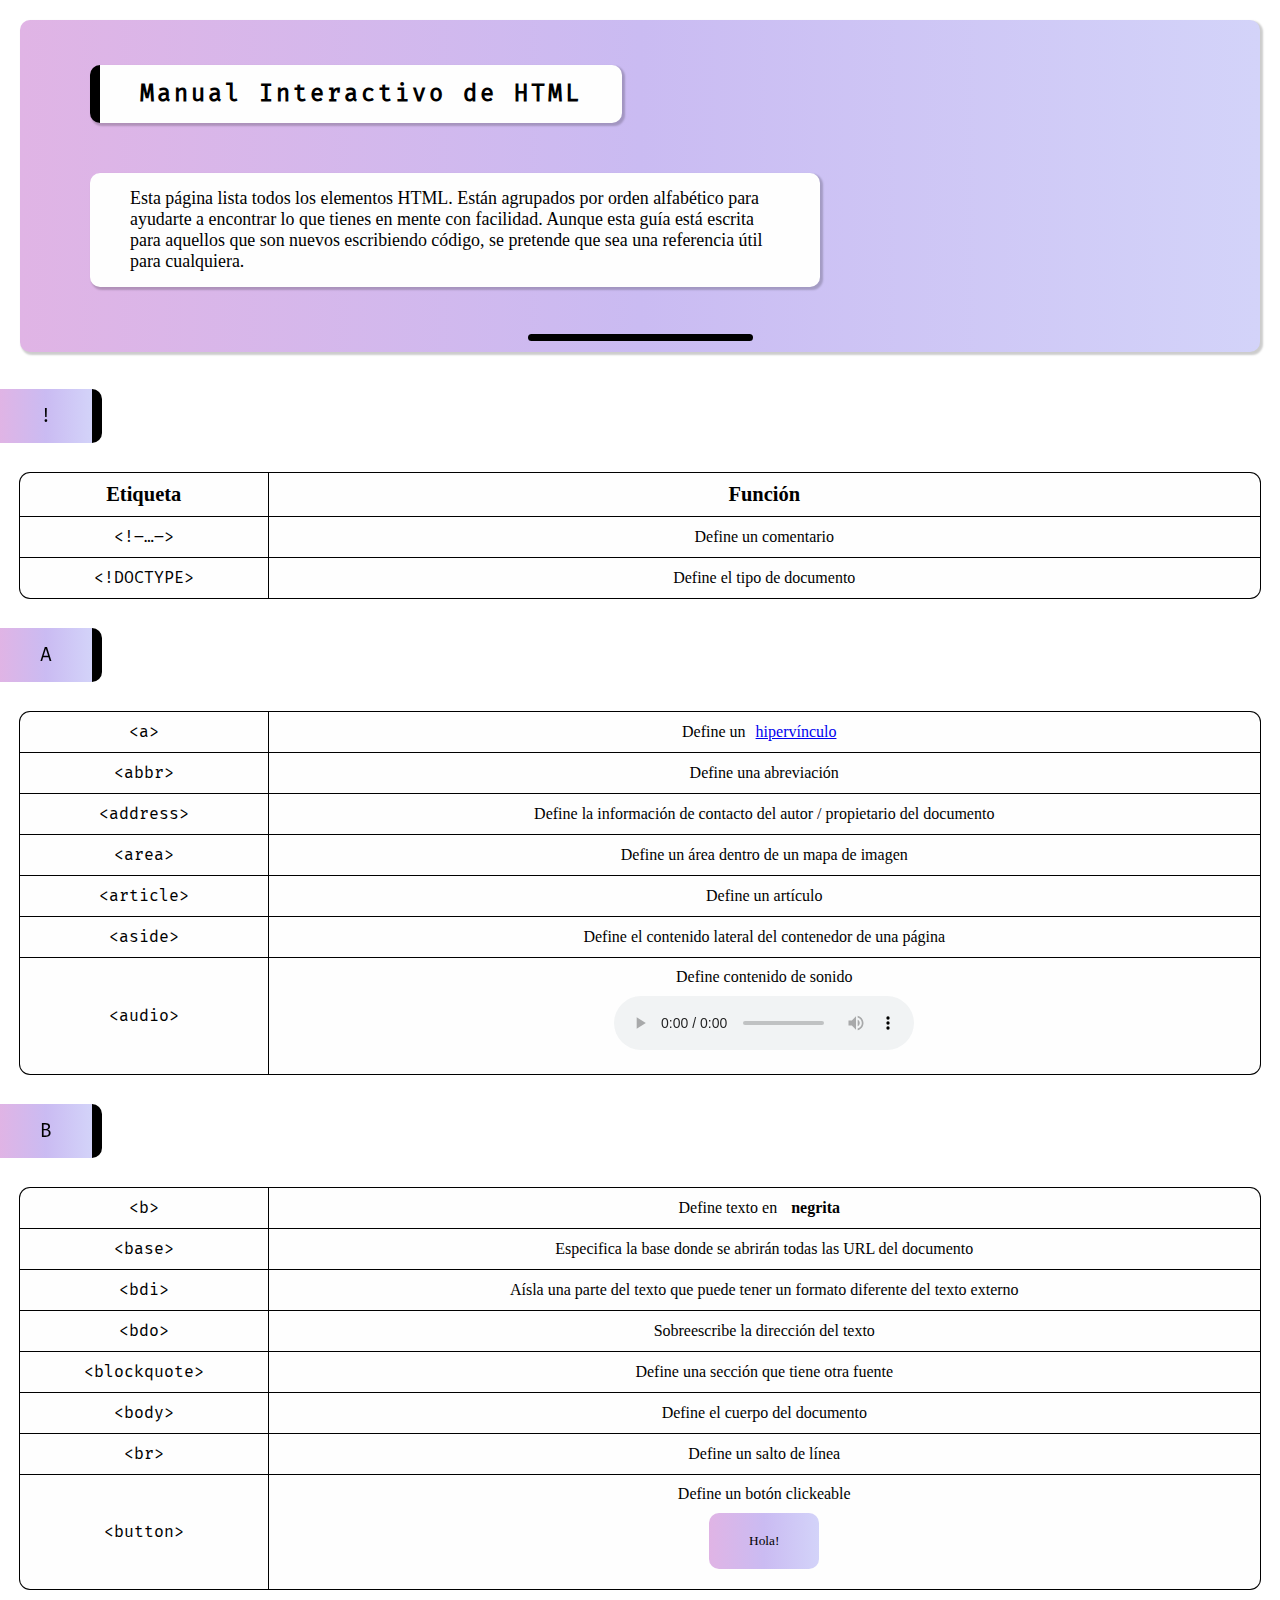
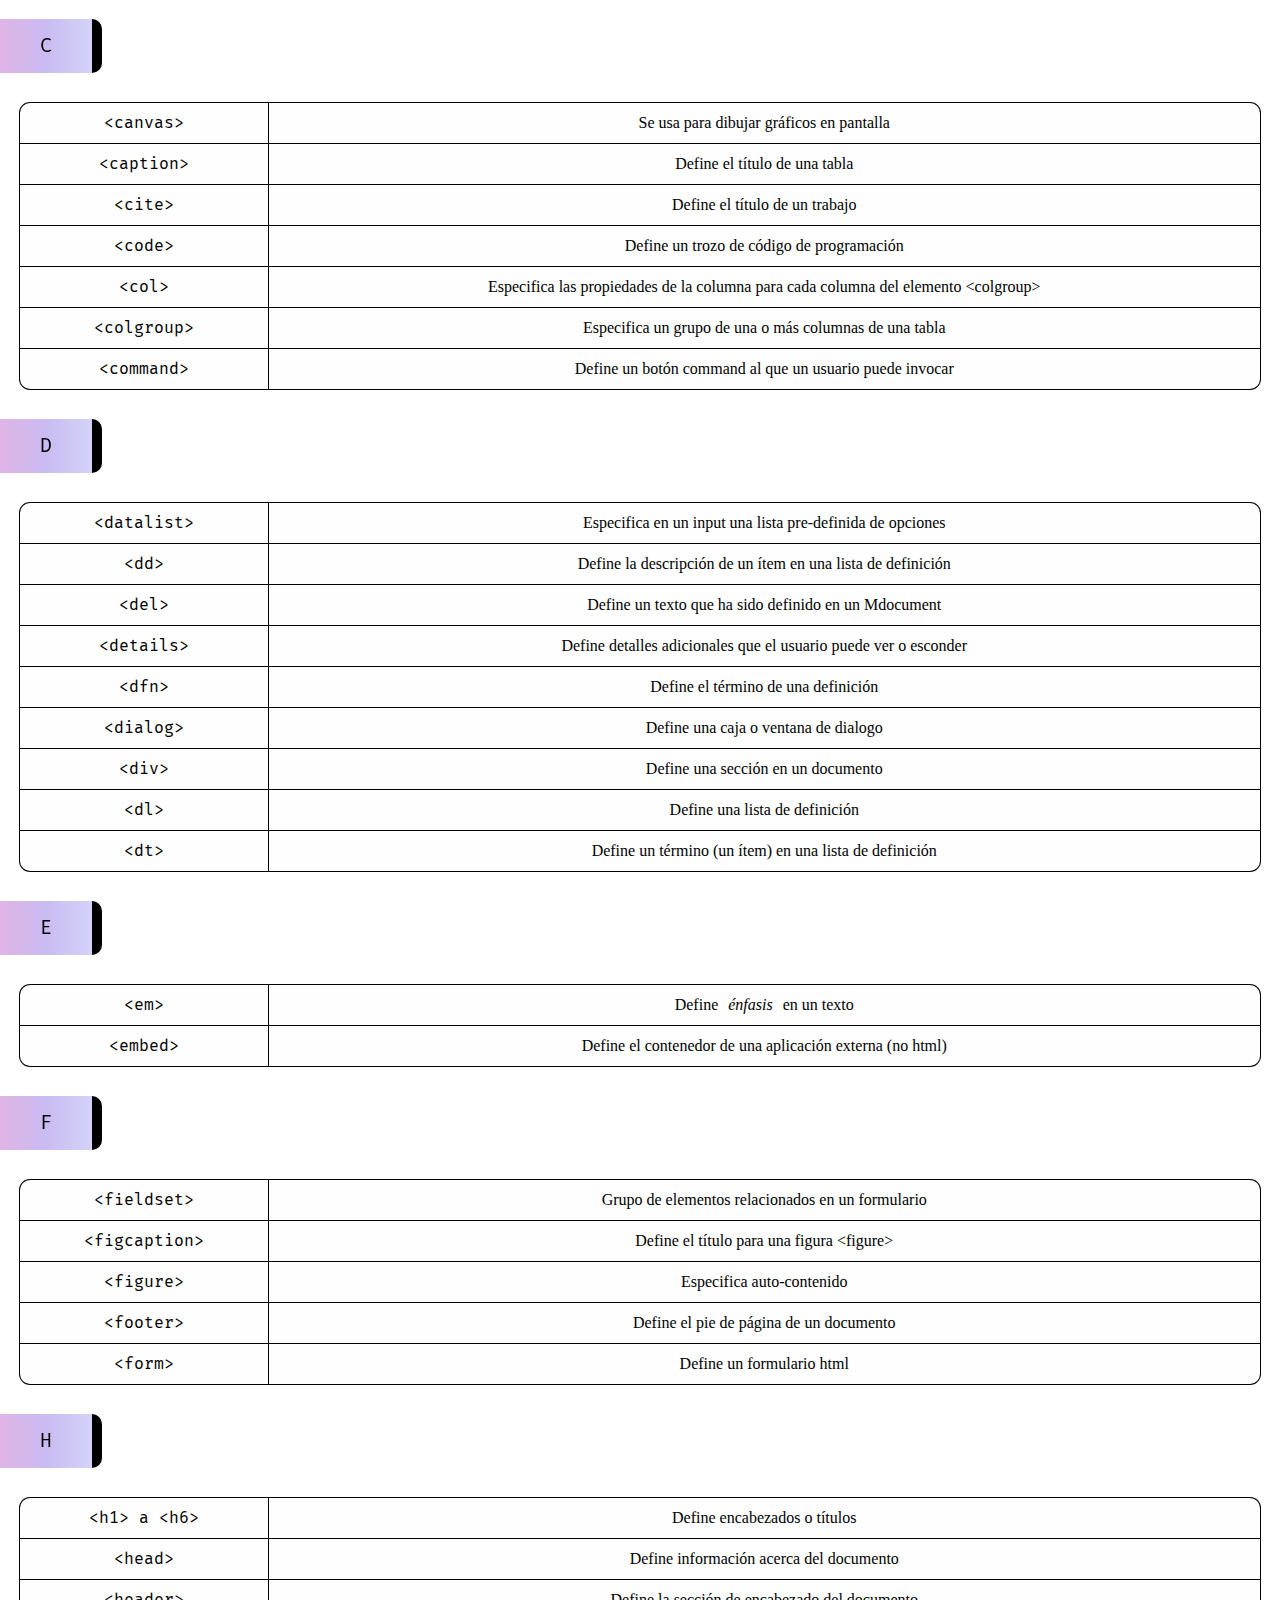
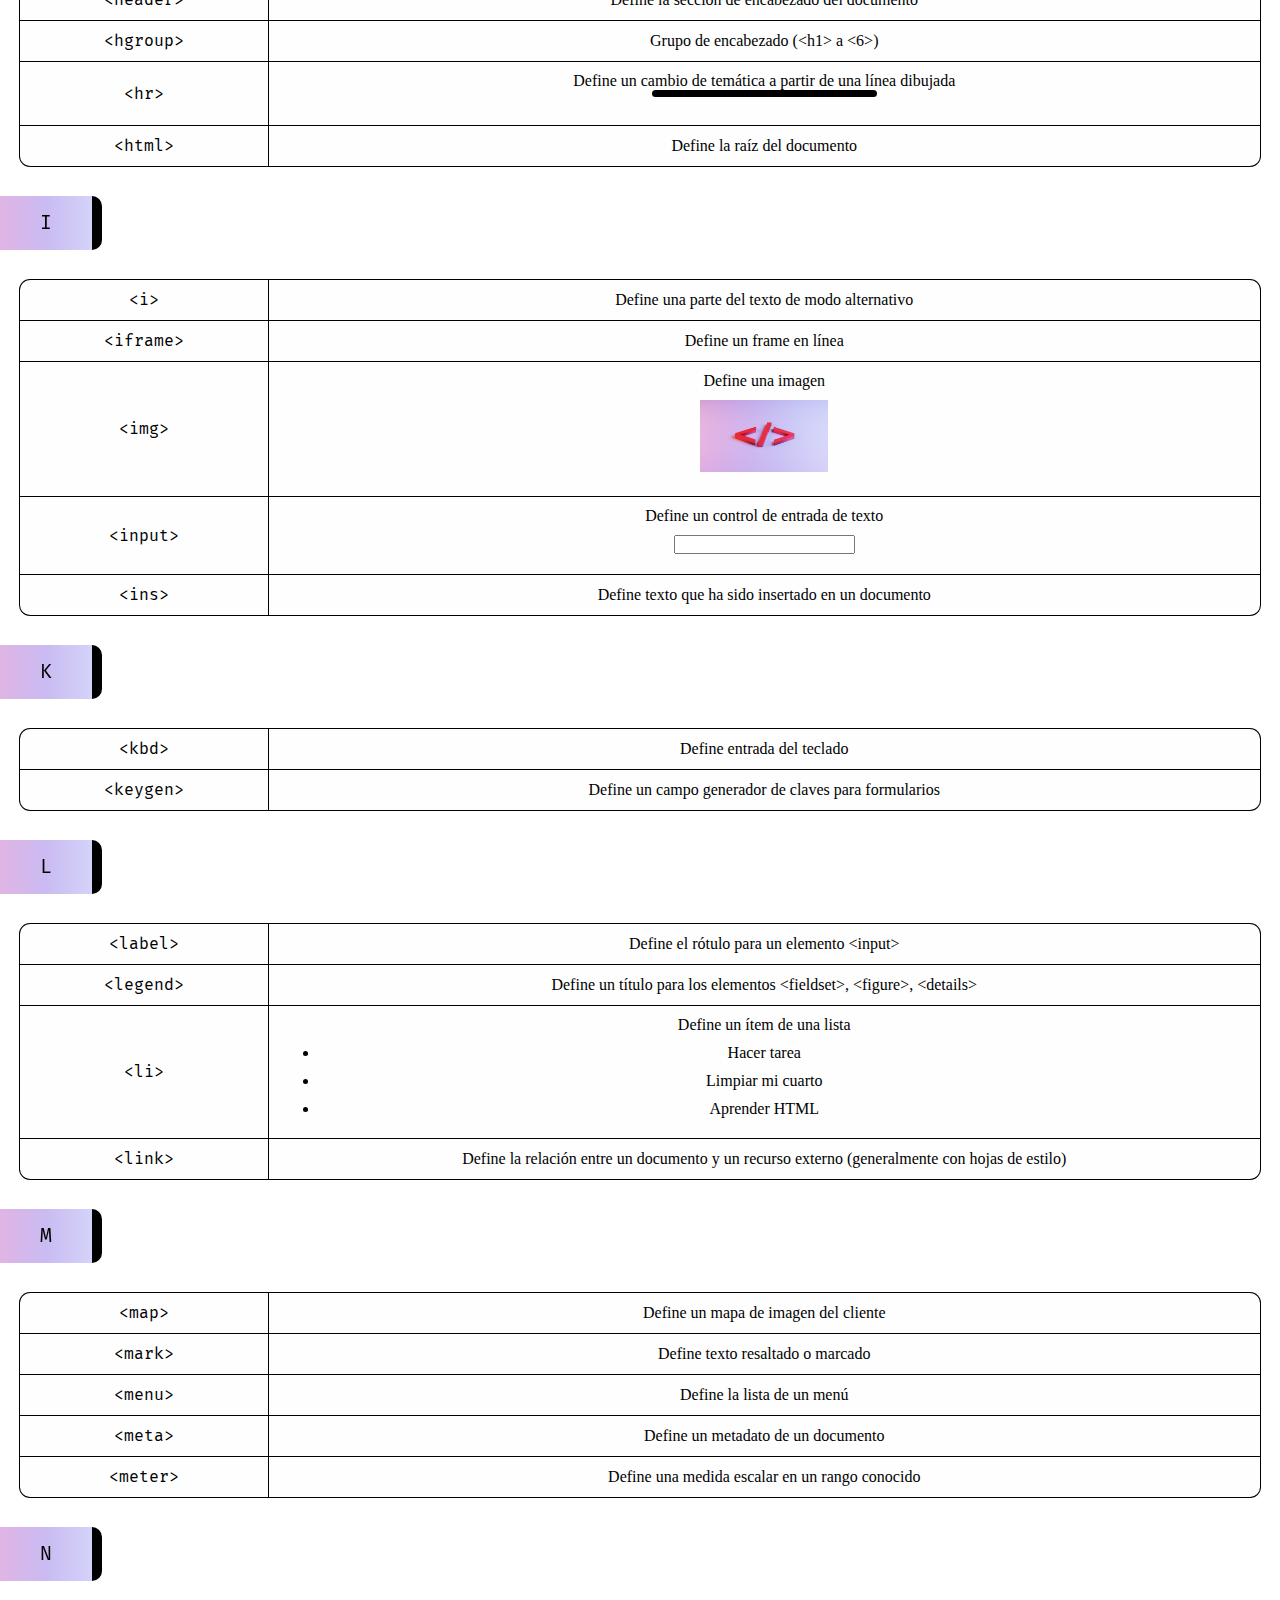
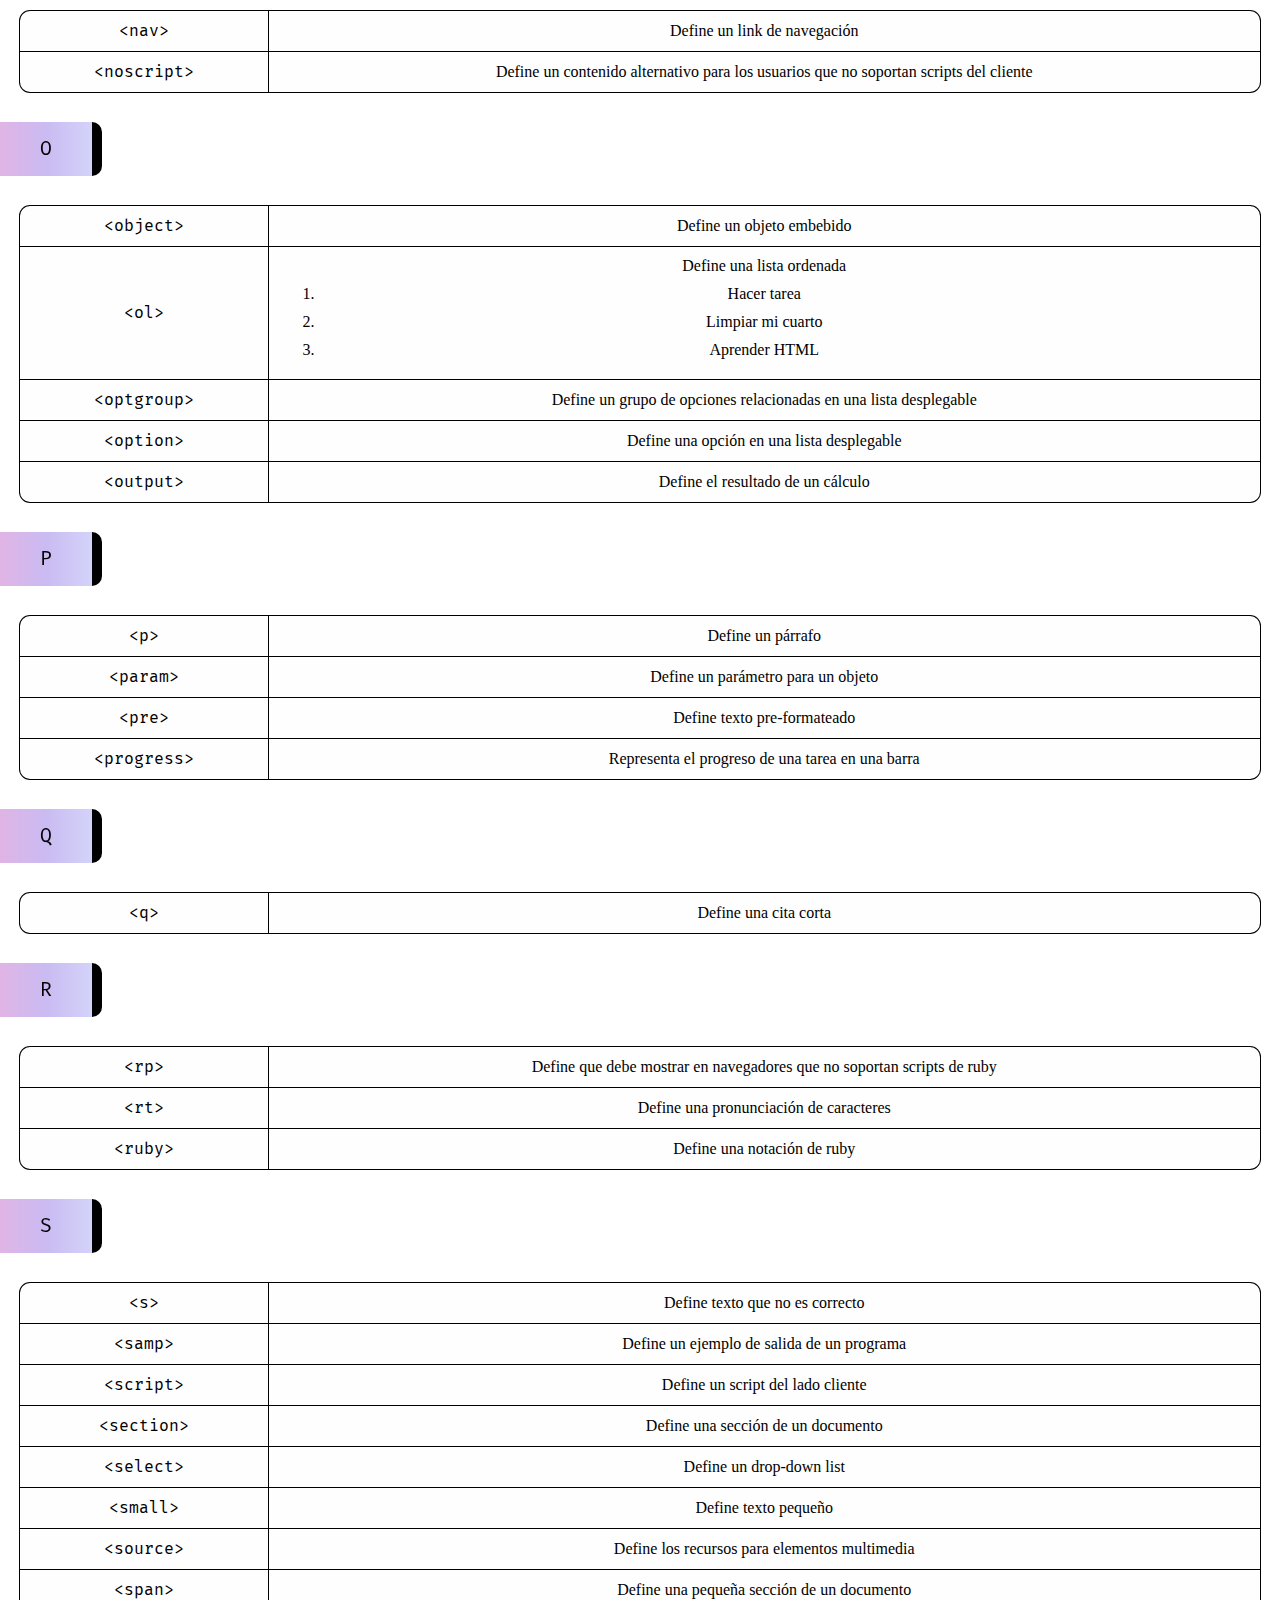
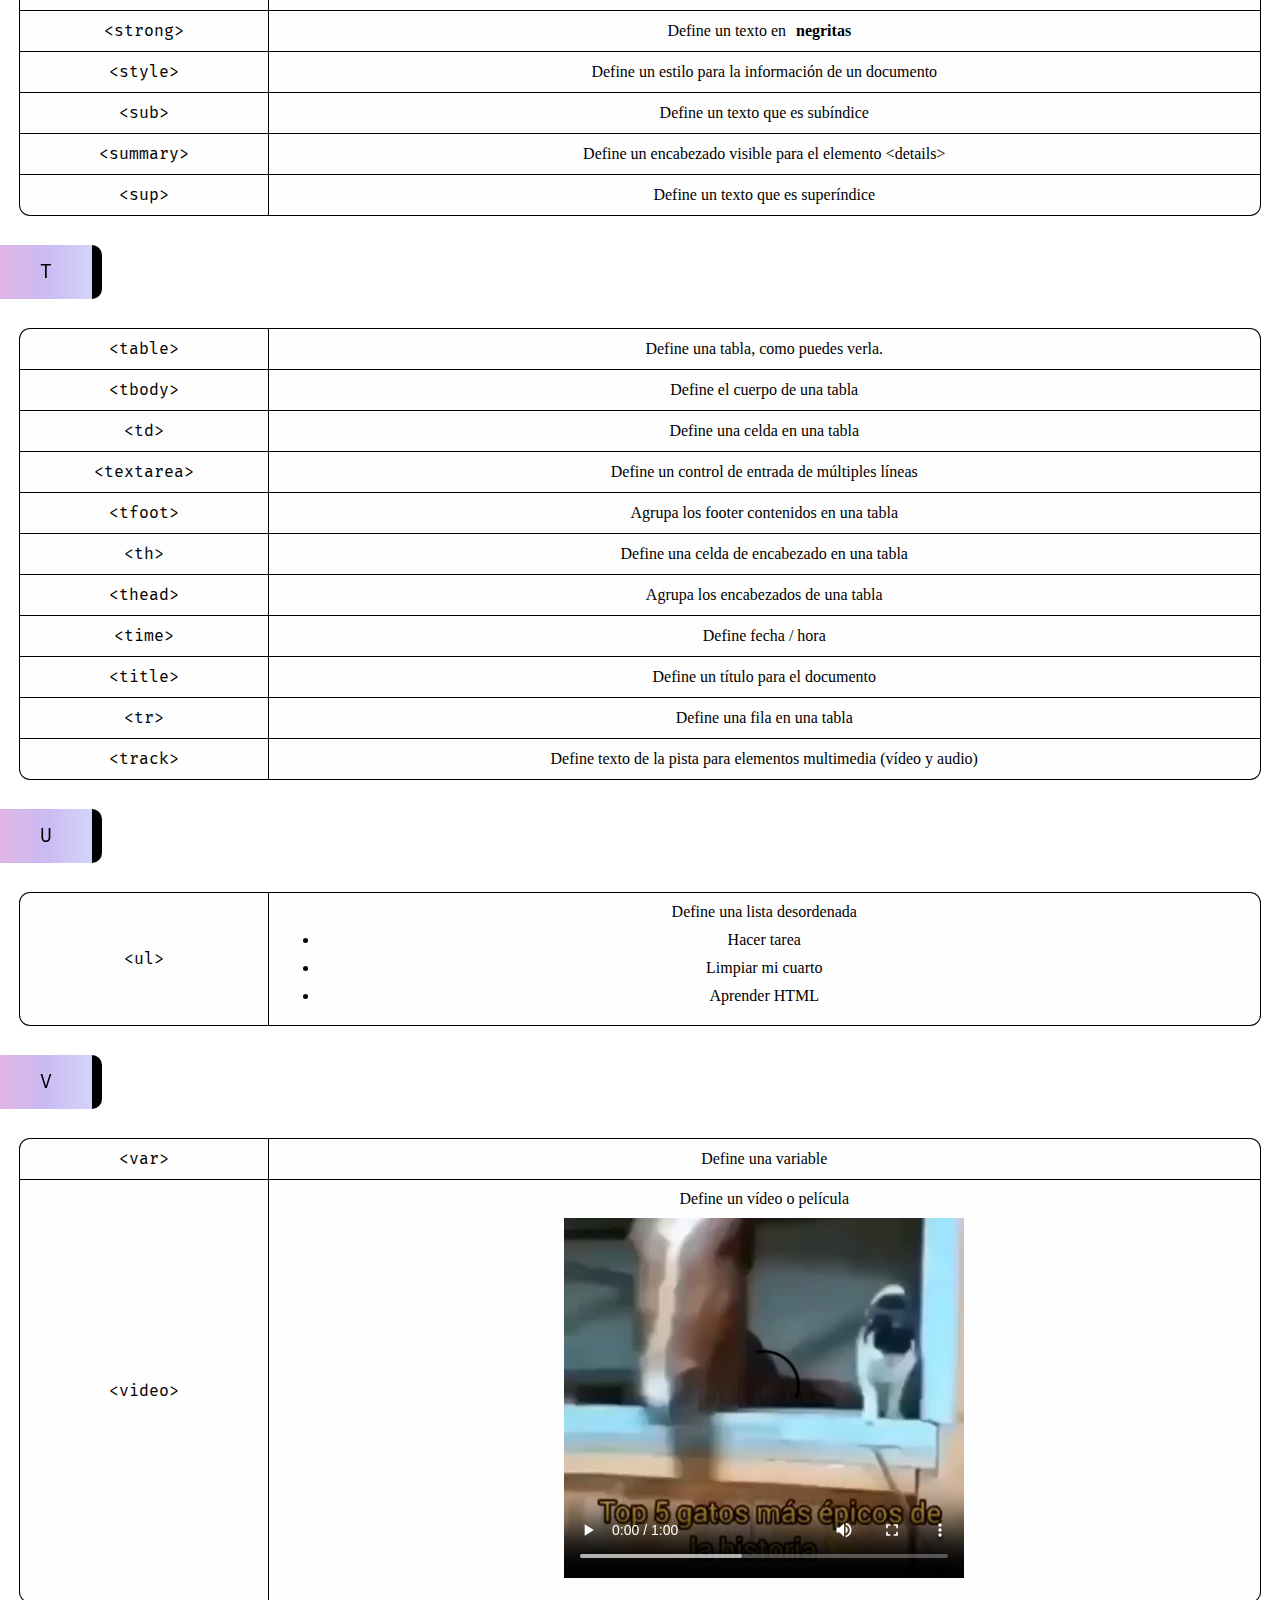
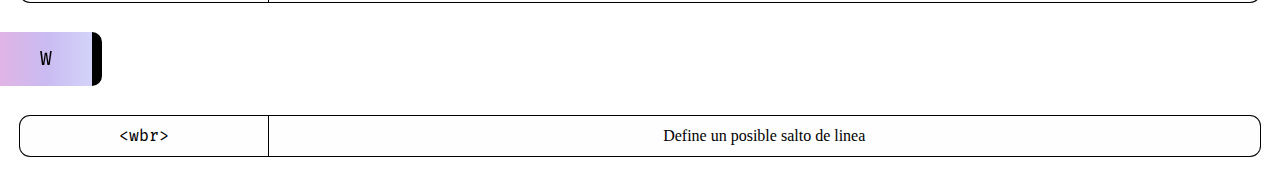
==== index.html @ 4f9216a6 "Version 0.1" ====
<!DOCTYPE html>
<html lang="en">
<head>
  <meta charset="UTF-8">
  <meta http-equiv="X-UA-Compatible" content="IE=edge">
  <meta name="viewport" content="width=device-width, initial-scale=1.0">
  <title>Manual de HTML</title>
  <link rel="stylesheet" href="css/master.css">
  <link rel="icon" href="/assets/code-wallpaper.jpg">
</head>
<body>
  <div class="main box-format bg-gradient">
    <div class="main-title box-format">
      Manual Interactivo de HTML
    </div>
    <div class="main-text box-format">
      Esta página lista todos los elementos HTML. Están agrupados por orden alfabético para ayudarte a encontrar lo que tienes en mente con facilidad. Aunque esta guía está escrita para aquellos que son nuevos escribiendo código, se pretende que sea una referencia útil para cualquiera.
    </div>
  </div>
  <hr>
  <div class="box-format bg-gradient section-header">!</div>
  <table class="box-format table-info">
    <thead>
      <tr>
        <th>Etiqueta</th>
        <th>Función</th>
      </tr>
    </thead>
    <tbody>
      <tr>
         <td class = "main-cell">&lt;!–…–&gt;</td>
        <td>Define un comentario</td>
      </tr>
      <tr>
         <td class = "main-cell">&lt;!DOCTYPE&gt;</td>
        <td>Define el tipo de documento</td>
      </tr>
    </tbody>
  </table>

  <div class="box-format bg-gradient section-header">A</div>
  <table class="box-format table-info">
    <tbody>  
      <tr>
         <td class = "main-cell">&lt;a&gt;</td>
        <td>Define un<a href="https://www.youtube.com/watch?v=dQw4w9WgXcQ"  target="_blank">hipervínculo</a></td>
      </tr>
      <tr>
         <td class = "main-cell">&lt;abbr&gt;</td>
        <td>Define una abreviación</td>
      </tr>
      <tr>
         <td class = "main-cell">&lt;address&gt;</td>
        <td>Define la información de contacto del autor / propietario del documento</td>
      </tr>
      <tr>
         <td class = "main-cell">&lt;area&gt;</td>
        <td>Define un área dentro de un mapa de imagen</td>
      </tr>
      <tr>
         <td class = "main-cell">&lt;article&gt;</td>
        <td>Define un artículo</td>
      </tr>
      <tr>
         <td class = "main-cell">&lt;aside&gt;</td>
        <td>Define el contenido lateral del contenedor de una página</td>
      </tr>
      <tr>
         <td class = "main-cell">&lt;audio&gt;</td>
        <td>Define contenido de sonido<br>
          <audio src="/assets/Redecorate.mp3" buffer controls></audio>
        </td>
      </tr>

    </tbody>
  </table>

  <div class="box-format bg-gradient section-header">B</div>
  <table class="box-format table-info">
    <tbody>  

      <tr>
         <td class = "main-cell">&lt;b&gt;</td>
        <td>Define texto en <b>negrita</b></td>
      </tr>
      <tr>
         <td class = "main-cell">&lt;base&gt;</td>
        <td>Especifica la base donde se abrirán todas las URL del documento</td>
      </tr>
      <tr>
         <td class = "main-cell">&lt;bdi&gt;</td>
        <td>Aísla una parte del texto que puede tener un formato diferente del texto externo</td>
      </tr>
      <tr>
         <td class = "main-cell">&lt;bdo&gt;</td>
        <td>Sobreescribe la dirección del texto</td>
      </tr>
      <tr>
         <td class = "main-cell">&lt;blockquote&gt;</td>
        <td>Define una sección que tiene otra fuente</td>
      </tr>
      <tr>
         <td class = "main-cell">&lt;body&gt;</td>
        <td>Define el cuerpo del documento</td>
      </tr>
      <tr>
         <td class = "main-cell">&lt;br&gt;</td>
        <td>Define un salto de línea</td>
      </tr>
      <tr>
         <td class = "main-cell">&lt;button&gt;</td>
        <td>Define un botón clickeable
          <br><button class="bg-gradient">Hola!</button>
        </td>
      </tr>

    </tbody>
  </table>

  <div class="box-format bg-gradient section-header">C</div>
  <table class="box-format table-info">
    <tbody>  
      
      <tr>
         <td class = "main-cell">&lt;canvas&gt;</td>
        <td>Se usa para dibujar gráficos en pantalla</td>
      </tr>
      <tr>
         <td class = "main-cell">&lt;caption&gt;</td>
        <td>Define el título de una tabla</td>
      </tr>
      <tr>
         <td class = "main-cell">&lt;cite&gt;</td>
        <td>Define el título de un trabajo</td>
      </tr>
      <tr>
         <td class = "main-cell">&lt;code&gt;</td>
        <td>Define un trozo de código de programación</td>
      </tr>
      <tr>
         <td class = "main-cell">&lt;col&gt;</td>
        <td>Especifica las propiedades de la columna para cada columna del elemento &lt;colgroup&gt;</td>
      </tr>
      <tr>
         <td class = "main-cell">&lt;colgroup&gt;</td>
        <td>Especifica un grupo de una o más columnas de una tabla</td>
      </tr>
      <tr>
         <td class = "main-cell">&lt;command&gt;</td>
        <td>Define un botón command al que un usuario puede invocar</td>
      </tr>

    </tbody>
  </table>

  <div class="box-format bg-gradient section-header">D</div>
  <table class="box-format table-info">
    <tbody>  

      <tr>
         <td class = "main-cell">&lt;datalist&gt;</td>
        <td>Especifica en un input una lista pre-definida de opciones</td>
      </tr>
      <tr>
         <td class = "main-cell">&lt;dd&gt;</td>
        <td>Define la descripción de un ítem en una lista de definición</td>
      </tr>
      <tr>
         <td class = "main-cell">&lt;del&gt;</td>
        <td>Define un texto que ha sido definido en un Mdocument</td>
      </tr>
      <tr>
         <td class = "main-cell">&lt;details&gt;</td>
        <td>Define detalles adicionales que el usuario puede ver o esconder</td>
      </tr>
      <tr>
         <td class = "main-cell">&lt;dfn&gt;</td>
        <td>Define el término de una definición</td>
      </tr>
      <tr>
         <td class = "main-cell">&lt;dialog&gt;</td>
        <td>Define una caja o ventana de dialogo</td>
      </tr>
      <tr>
         <td class = "main-cell">&lt;div&gt;</td>
        <td>Define una sección en un documento</td>
      </tr>
      <tr>
         <td class = "main-cell">&lt;dl&gt;</td>
        <td>Define una lista de definición</td>
      </tr>
      <tr>
         <td class = "main-cell">&lt;dt&gt;</td>
        <td>Define un término (un ítem) en una lista de definición</td>
      </tr>

    </tbody>
  </table>

  <div class="box-format bg-gradient section-header">E</div>
  <table class="box-format table-info">
    <tbody>  
      <tr>
         <td class = "main-cell">&lt;em&gt;</td>
        <td>Define<em>énfasis</em>en un texto</td>
      </tr>
      <tr>
         <td class = "main-cell">&lt;embed&gt;</td>
        <td>Define el contenedor de una aplicación externa (no html)</td>
      </tr>
    </tbody>
  </table>

  <div class="box-format bg-gradient section-header">F</div>
  <table class="box-format table-info">
    <tbody>  
      <tr>
         <td class = "main-cell">&lt;fieldset&gt;</td>
        <td>Grupo de elementos relacionados en un formulario</td>
      </tr>
      <tr>
         <td class = "main-cell">&lt;figcaption&gt;</td>
        <td>Define el título para una figura &lt;figure&gt;</td>
      </tr>
      <tr>
         <td class = "main-cell">&lt;figure&gt;</td>
        <td>Especifica auto-contenido</td>
      </tr>
      <tr>
         <td class = "main-cell">&lt;footer&gt;</td>
        <td>Define el pie de página de un documento</td>
      </tr>
      <tr>
         <td class = "main-cell">&lt;form&gt;</td>
        <td>Define un formulario html</td>
      </tr>
    </tbody>
  </table>

  <div class="box-format bg-gradient section-header">H</div>
  <table class="box-format table-info">
    <tbody>  
      <tr>
         <td class = "main-cell">&lt;h1&gt; a &lt;h6&gt;</td>
        <td>Define encabezados o títulos</td>
      </tr>
      <tr>
         <td class = "main-cell">&lt;head&gt;</td>
        <td>Define información acerca del documento</td>
      </tr>
      <tr>
         <td class = "main-cell">&lt;header&gt;</td>
        <td>Define la sección de encabezado del documento</td>
      </tr>
      <tr>
         <td class = "main-cell">&lt;hgroup&gt;</td>
        <td>Grupo de encabezado (&lt;h1&gt; a &lt;6&gt;)</td>
      </tr>
      <tr>
         <td class = "main-cell">&lt;hr&gt;</td>
        <td>Define un cambio de temática a partir de una línea dibujada<br><br><hr></td>
      </tr>
      <tr>
         <td class = "main-cell">&lt;html&gt;</td>
        <td>Define la raíz del documento</td>
      </tr>

    </tbody>
  </table>

  <div class="box-format bg-gradient section-header">I</div>
  <table class="box-format table-info">
    <tbody>  
      <tr>
         <td class = "main-cell">&lt;i&gt;</td>
        <td>Define una parte del texto de modo alternativo</td>
      </tr>
      <tr>
         <td class = "main-cell">&lt;iframe&gt;</td>
        <td>Define un frame en línea</td>
      </tr>
      <tr>
         <td class = "main-cell">&lt;img&gt;</td>
        <td>Define una imagen<br><img src="/assets/code-wallpaper.jpg"></td>
      </tr>
      <tr>
         <td class = "main-cell">&lt;input&gt;</td>
        <td>Define un control de entrada de texto<br>
          <input type="text">
        </td>
      </tr>
      <tr>
         <td class = "main-cell">&lt;ins&gt;</td>
        <td>Define texto que ha sido insertado en un documento</td>
      </tr>
    </tbody>
  </table>

  <div class="box-format bg-gradient section-header">K</div>
  <table class="box-format table-info">
    <tbody>  
      <tr>
         <td class = "main-cell">&lt;kbd&gt;</td>
        <td>Define entrada del teclado</td>
      </tr>
      <tr>
         <td class = "main-cell">&lt;keygen&gt;</td>
        <td>Define un campo generador de claves para formularios</td>
      </tr>
    </tbody>
  </table>

  <div class="box-format bg-gradient section-header">L</div>
  <table class="box-format table-info">
    <tbody>  
      
      <tr>
         <td class = "main-cell">&lt;label&gt;</td>
        <td>Define el rótulo para un elemento &lt;input&gt;</td>
      </tr>
      <tr>
         <td class = "main-cell">&lt;legend&gt;</td>
        <td>Define un título para los elementos &lt;fieldset&gt;, &lt;figure&gt;, &lt;details&gt;</td>
      </tr>
      <tr>
         <td class = "main-cell">&lt;li&gt;</td>
        <td>Define un ítem de una lista<br>
        <ul>
          <li>Hacer tarea</li>
          <li>Limpiar mi cuarto</li>
          <li>Aprender HTML</li>
        </ul>
        </td>
      </tr>
      <tr>
         <td class = "main-cell">&lt;link&gt;</td>
        <td>Define la relación entre un documento y un recurso externo (generalmente con hojas de estilo)</td>
      </tr>
    </tbody>
  </table>

  <div class="box-format bg-gradient section-header">M</div>
  <table class="box-format table-info">
    <tbody>  
      <tr>
         <td class = "main-cell">&lt;map&gt;</td>
        <td>Define un mapa de imagen del cliente</td>
      </tr>
      <tr>
         <td class = "main-cell">&lt;mark&gt;</td>
        <td>Define texto resaltado o marcado</td>
      </tr>
      <tr>
         <td class = "main-cell">&lt;menu&gt;</td>
        <td>Define la lista de un menú</td>
      </tr>
      <tr>
         <td class = "main-cell">&lt;meta&gt;</td>
        <td>Define un metadato de un documento</td>
      </tr>
      <tr>
         <td class = "main-cell">&lt;meter&gt;</td>
        <td>Define una medida escalar en un rango conocido</td>
      </tr>
    </tbody>
  </table>

  <div class="box-format bg-gradient section-header">N</div>
  <table class="box-format table-info">
    <tbody>  
      <tr>
         <td class = "main-cell">&lt;nav&gt;</td>
        <td>Define un link de navegación</td>
      </tr>
      <tr>
         <td class = "main-cell">&lt;noscript&gt;</td>
        <td>Define un contenido alternativo para los usuarios que no soportan scripts del cliente</td>
      </tr>

    </tbody>
  </table>

  <div class="box-format bg-gradient section-header">O</div>
  <table class="box-format table-info">
    <tbody>  
      <tr>
         <td class = "main-cell">&lt;object&gt;</td>
        <td>Define un objeto embebido</td>
      </tr>
      <tr>
         <td class = "main-cell">&lt;ol&gt;</td>
        <td>Define una lista ordenada<br>
        <ol>
          <li>Hacer tarea</li>
          <li>Limpiar mi cuarto</li>
          <li>Aprender HTML</li>
        </ol></td>
      </tr>
      <tr>
         <td class = "main-cell">&lt;optgroup&gt;</td>
        <td>Define un grupo de opciones relacionadas en una lista desplegable</td>
      </tr>
      <tr>
         <td class = "main-cell">&lt;option&gt;</td>
        <td>Define una opción en una lista desplegable</td>
      </tr>
      <tr>
         <td class = "main-cell">&lt;output&gt;</td>
        <td>Define el resultado de un cálculo</td>
      </tr>
    </tbody>
  </table>

  <div class="box-format bg-gradient section-header">P</div>
  <table class="box-format table-info">
    <tbody>  
      <tr>
         <td class = "main-cell">&lt;p&gt;</td>
        <td>Define un párrafo</td>
      </tr>
      <tr>
         <td class = "main-cell">&lt;param&gt;</td>
        <td>Define un parámetro para un objeto</td>
      </tr>
      <tr>
         <td class = "main-cell">&lt;pre&gt;</td>
        <td>Define texto pre-formateado</td>
      </tr>
      <tr>
         <td class = "main-cell">&lt;progress&gt;</td>
        <td>Representa el progreso de una tarea en una barra</td>
      </tr>
    </tbody>
  </table>

  <div class="box-format bg-gradient section-header">Q</div>
  <table class="box-format table-info">
    <tbody>  
      <tr>
         <td class = "main-cell">&lt;q&gt;</td>
        <td>Define una cita corta</td>
      </tr>
    </tbody>
  </table>

  <div class="box-format bg-gradient section-header">R</div>
  <table class="box-format table-info">
    <tbody>  
      <tr>
         <td class = "main-cell">&lt;rp&gt;</td>
        <td>Define que debe mostrar en navegadores que no soportan scripts de ruby</td>
      </tr>
      <tr>
         <td class = "main-cell">&lt;rt&gt;</td>
        <td>Define una pronunciación de caracteres</td>
      </tr>
      <tr>
         <td class = "main-cell">&lt;ruby&gt;</td>
        <td>Define una notación de ruby</td>
      </tr>

    </tbody>
  </table>

  <div class="box-format bg-gradient section-header">S</div>
  <table class="box-format table-info">
    <tbody>  
      <tr>
         <td class = "main-cell">&lt;s&gt;</td>
        <td>Define texto que no es correcto</td>
      </tr>
      <tr>
         <td class = "main-cell">&lt;samp&gt;</td>
        <td>Define un ejemplo de salida de un programa</td>
      </tr>
      <tr>
         <td class = "main-cell">&lt;script&gt;</td>
        <td>Define un script del lado cliente</td>
      </tr>
      <tr>
         <td class = "main-cell">&lt;section&gt;</td>
        <td>Define una sección de un documento</td>
      </tr>
      <tr>
         <td class = "main-cell">&lt;select&gt;</td>
        <td>Define un drop-down list</td>
      </tr>
      <tr>
         <td class = "main-cell">&lt;small&gt;</td>
        <td>Define texto pequeño</td>
      </tr>
      <tr>
         <td class = "main-cell">&lt;source&gt;</td>
        <td>Define los recursos para elementos multimedia</td>
      </tr>
      <tr>
         <td class = "main-cell">&lt;span&gt;</td>
        <td>Define una pequeña sección de un documento</td>
      </tr>
      <tr>
         <td class = "main-cell">&lt;strong&gt;</td>
        <td>Define un texto en<strong>negritas</strong></td>
      </tr>
      <tr>
         <td class = "main-cell">&lt;style&gt;</td>
        <td>Define un estilo para la información de un documento</td>
      </tr>
      <tr>
         <td class = "main-cell">&lt;sub&gt;</td>
        <td>Define un texto que es subíndice</td>
      </tr>
      <tr>
         <td class = "main-cell">&lt;summary&gt;</td>
        <td>Define un encabezado visible para el elemento &lt;details&gt;</td>
      </tr>
      <tr>
         <td class = "main-cell">&lt;sup&gt;</td>
        <td>Define un texto que es superíndice</td>
      </tr>
    </tbody>
  </table>

  <div class="box-format bg-gradient section-header">T</div>
  <table class="box-format table-info">
    <tbody>  
      <tr>
         <td class = "main-cell">&lt;table&gt;</td>
        <td>Define una tabla, como puedes verla.</td>
      </tr>
      <tr>
         <td class = "main-cell">&lt;tbody&gt;</td>
        <td>Define el cuerpo de una tabla</td>
      </tr>
      <tr>
         <td class = "main-cell">&lt;td&gt;</td>
        <td>Define una celda en una tabla</td>
      </tr>
      <tr>
         <td class = "main-cell">&lt;textarea&gt;</td>
        <td>Define un control de entrada de múltiples líneas</td>
      </tr>
      <tr>
         <td class = "main-cell">&lt;tfoot&gt;</td>
        <td>Agrupa los footer contenidos en una tabla</td>
      </tr>
      <tr>
         <td class = "main-cell">&lt;th&gt;</td>
        <td>Define una celda de encabezado en una tabla</td>
      </tr>
      <tr>
         <td class = "main-cell">&lt;thead&gt;</td>
        <td>Agrupa los encabezados de una tabla</td>
      </tr>
      <tr>
         <td class = "main-cell">&lt;time&gt;</td>
        <td>Define fecha / hora</td>
      </tr>
      <tr>
         <td class = "main-cell">&lt;title&gt;</td>
        <td>Define un título para el documento</td>
      </tr>
      <tr>
         <td class = "main-cell">&lt;tr&gt;</td>
        <td>Define una fila en una tabla</td>
      </tr>
      <tr>
         <td class = "main-cell">&lt;track&gt;</td>
        <td>Define texto de la pista para elementos multimedia (vídeo y audio)</td>
      </tr>
    </tbody>
  </table>

  <div class="box-format bg-gradient section-header">U</div>
  <table class="box-format table-info">
    <tbody>  
      <tr>
         <td class = "main-cell">&lt;ul&gt;</td>
        <td>Define una lista desordenada<br>
        <ul>
          <li>Hacer tarea</li>
          <li>Limpiar mi cuarto</li>
          <li>Aprender HTML</li>
        </ul></td>
      </tr>
    </tbody>
  </table>

  <div class="box-format bg-gradient section-header">V</div>
  <table class="box-format table-info">
    <tbody>  
      <tr>
         <td class = "main-cell">&lt;var&gt;</td>
        <td>Define una variable</td>
      </tr>
      <tr>
         <td class = "main-cell">&lt;video&gt;</td>
        <td>Define un vídeo o película<br>
        <video src="/assets/gato.mp4" buffer controls></video>
        </td>
      </tr>
    </tbody>
  </table>

  <div class="box-format bg-gradient section-header">W</div>
  <table class="box-format table-info">
    <tbody>  
      <tr>
         <td class = "main-cell">&lt;wbr&gt;</td>
        <td>Define un posible salto de linea</td>
      </tr>
    </tbody>
  </table>




</body>
</html>
---- css/master.css ----
*{
  margin: 10px;
  padding: 0;
  transition: 0.3s;
}
*::selection{
    background: #cabbf2;
}
:root{--rounded-size: 10px;}

@font-face {
  font-family: "Fira code";
  src: url('/assets/font/FiraCode-Regular.ttf') format('truetype');
  font-style: normal;
  font-weight: normal;
}

.box-format{ /*Se coloca al inicio ya que los estilos se leen de arriba para abajo y este estilo quedará como plantilla*/
    background-color: #fefefe;
    padding: 15px 40px;
    border-radius: var(--rounded-size);
    margin: 30px;
    box-shadow: 2px 2px 2px 1px rgba(0, 0, 0, 0.2);
    font-family: "Segoe UI";
    width: fit-content;
}
.main{
  overflow: hidden;
  height: fit-content; /*vh: viewport height vw: viewport width*/
  background-size: cover;
  background-position: center;
  margin: 0;
}
.bg-gradient{
  background-image: linear-gradient(to right, #e0b4e5,#cabbf2 , #d3d3f9);
}

.main-title{
  font-family: 'Fira Code';
  border-left: solid var(--rounded-size) black;
  font-size: 1.8vw;
  font-weight: 600;
  letter-spacing: 3px;
  
}
.main-text{
  font-size: 1.4vw;
  font-weight: 400;
  width: 56%;
  margin: 50px 30px;
  bottom: 0;
}
hr{
  border: none;
  border-top: solid black 7px;
  border-radius: var(--rounded-size);
  width: 25vh;
  margin: 0 auto;
  position: relative;
  top: -18px;
}
.section-header{
  margin: 30px -20px;
  font-family: "Fira Code";
  font-size: 1.5vw;
  border-radius: 0 var(--rounded-size) var(--rounded-size ) 0;
  border-right: solid var(--rounded-size) black;
  box-shadow: none;
  position: sticky;
  top: 10px;
  left: -10px;
}

table,
th,
td {
  border: 1px solid #000;
  padding: 10px 30px;
}

.table-info {
  border-collapse: collapse;
  border-style: hidden;
  box-shadow: 0 0 0 1px black;
  border-radius:10px;
  text-align: center;
  margin: 30px 0;
  width: 100%;
}
thead{
  font-size: 1.6vw;
}
tbody tr:hover{
  background-image: linear-gradient(to right, #e0b4e5,#cabbf2 , #d3d3f9);
  transition: 0.3s;
}
table tr:first-child{
  width: 30%;
}
.main-cell{
  font-family: "Fira Code";
  width: 20%;
}
button{
  padding: 20px 40px;
  font-family: "Segoe UI";
  border-radius: var(--rounded-size);
  border: none;
  cursor: pointer;
}
button:hover{
  padding: 18px 38px;
}
img{
  width: 10vw;
}
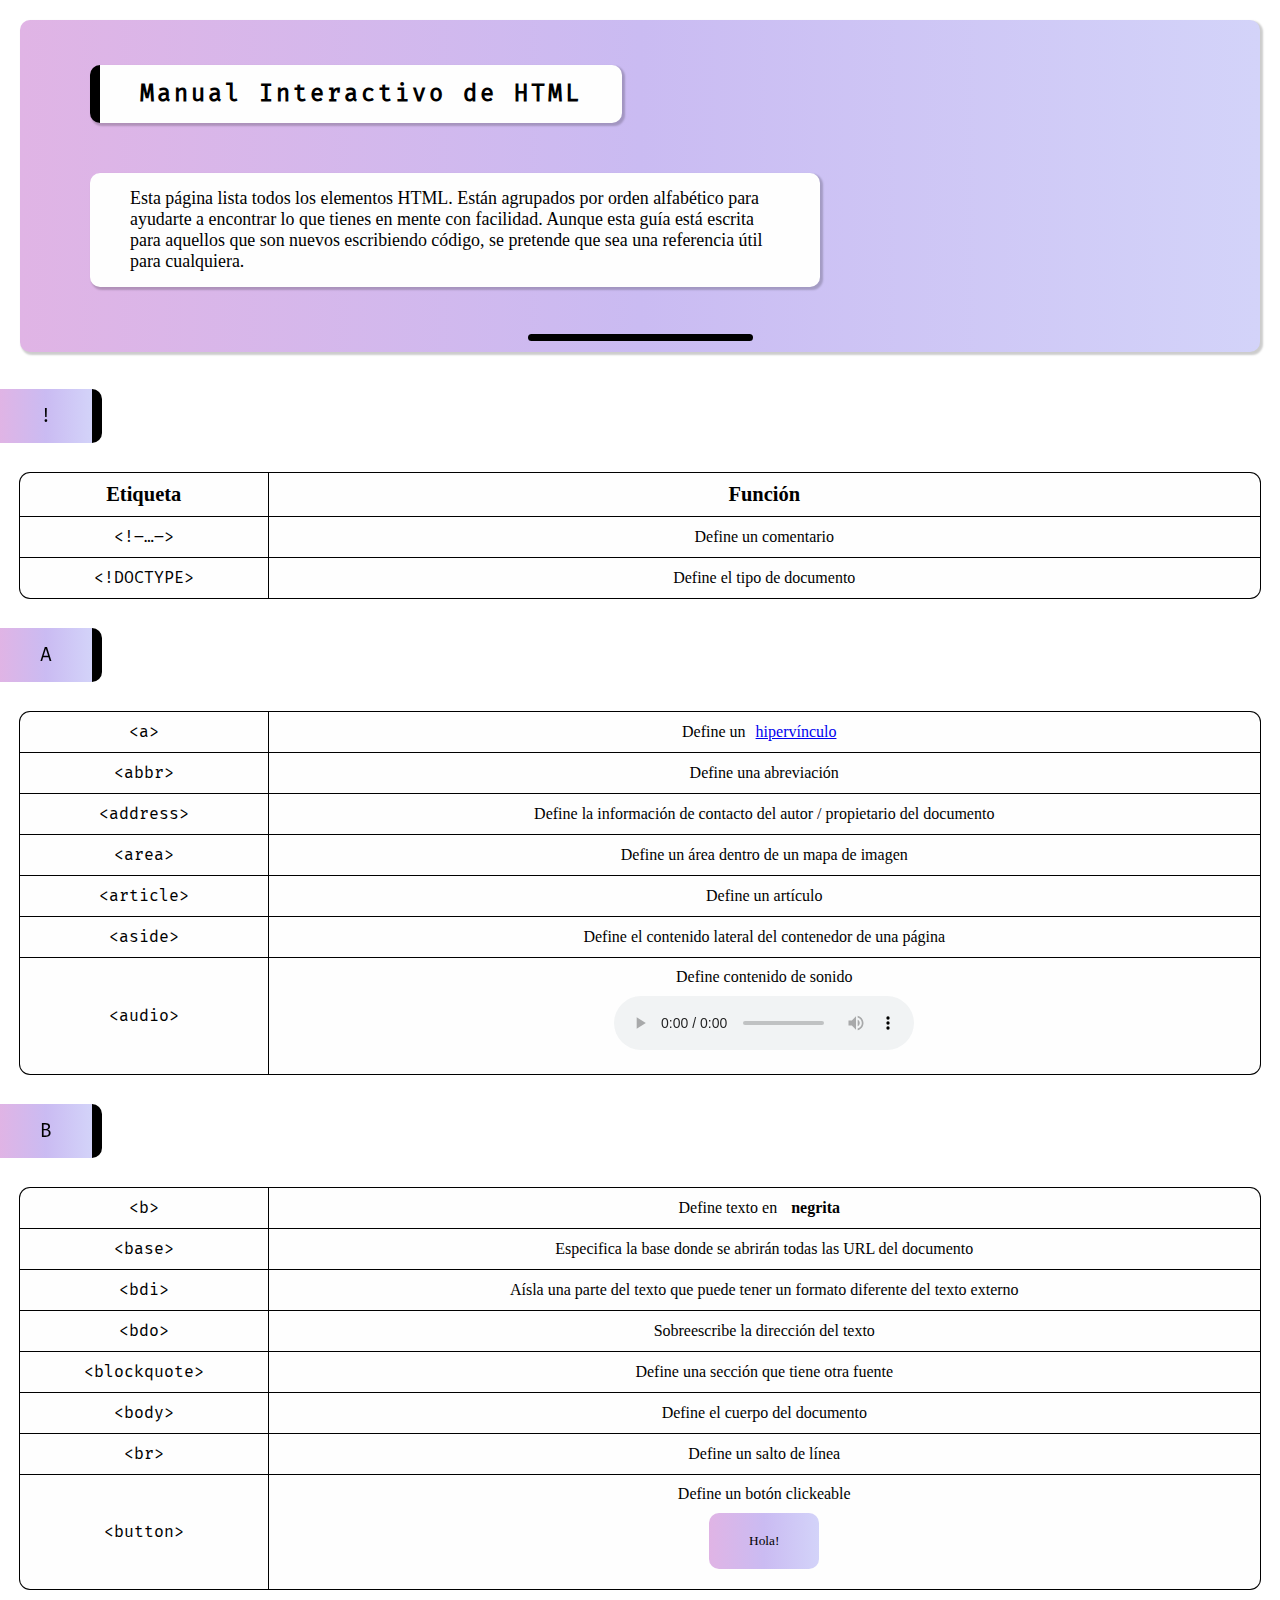
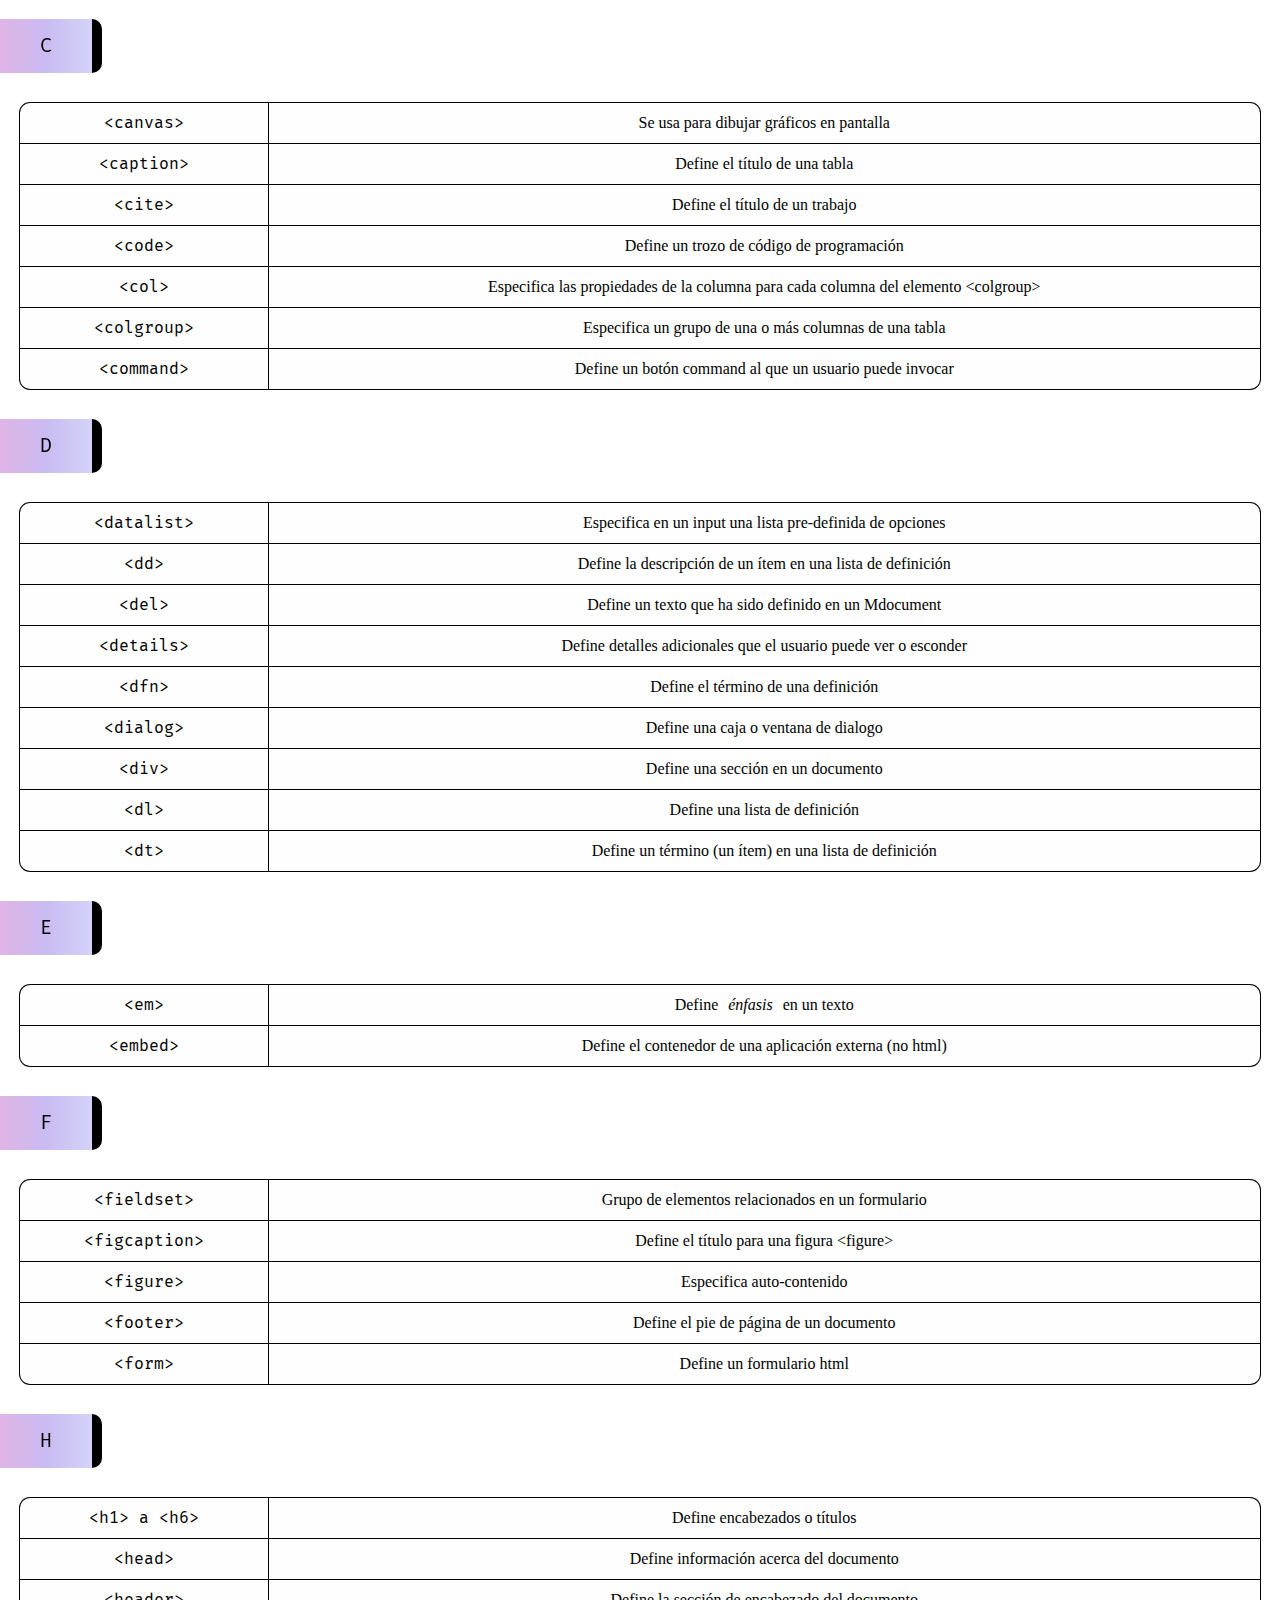
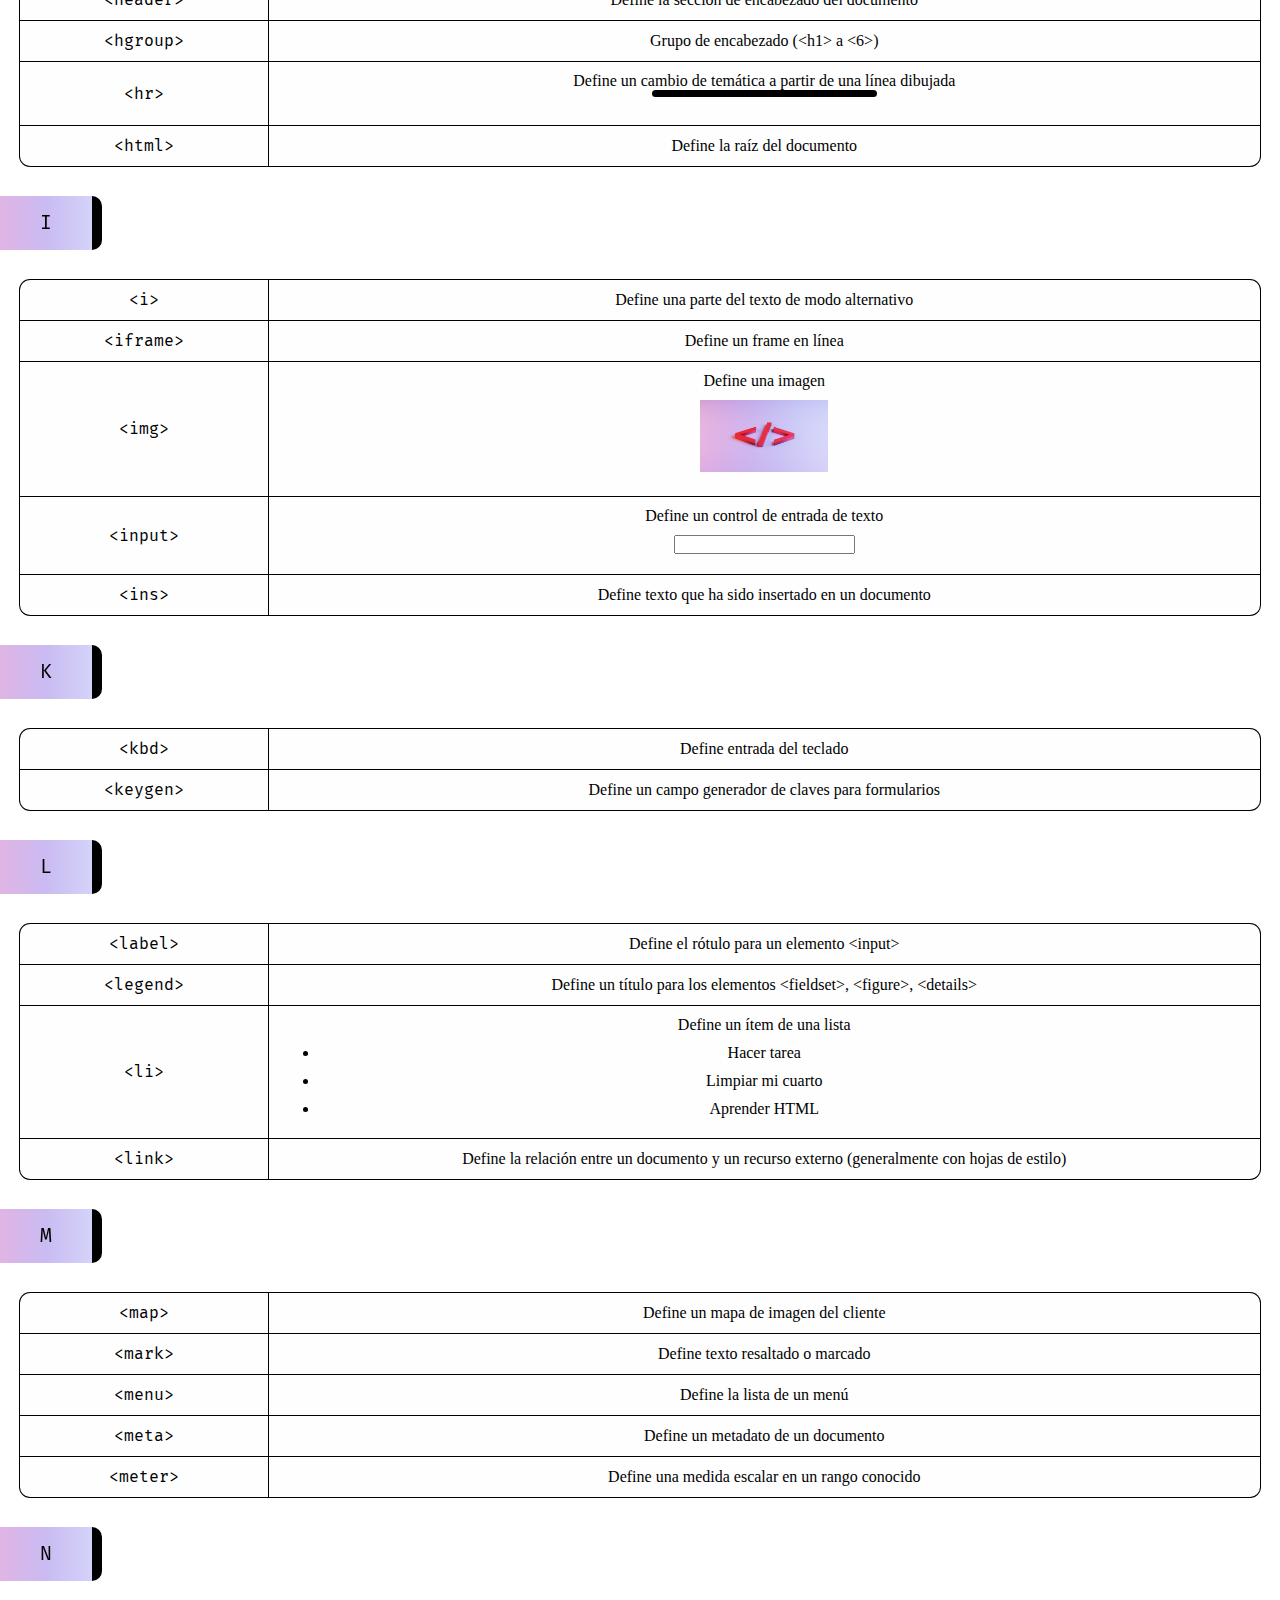
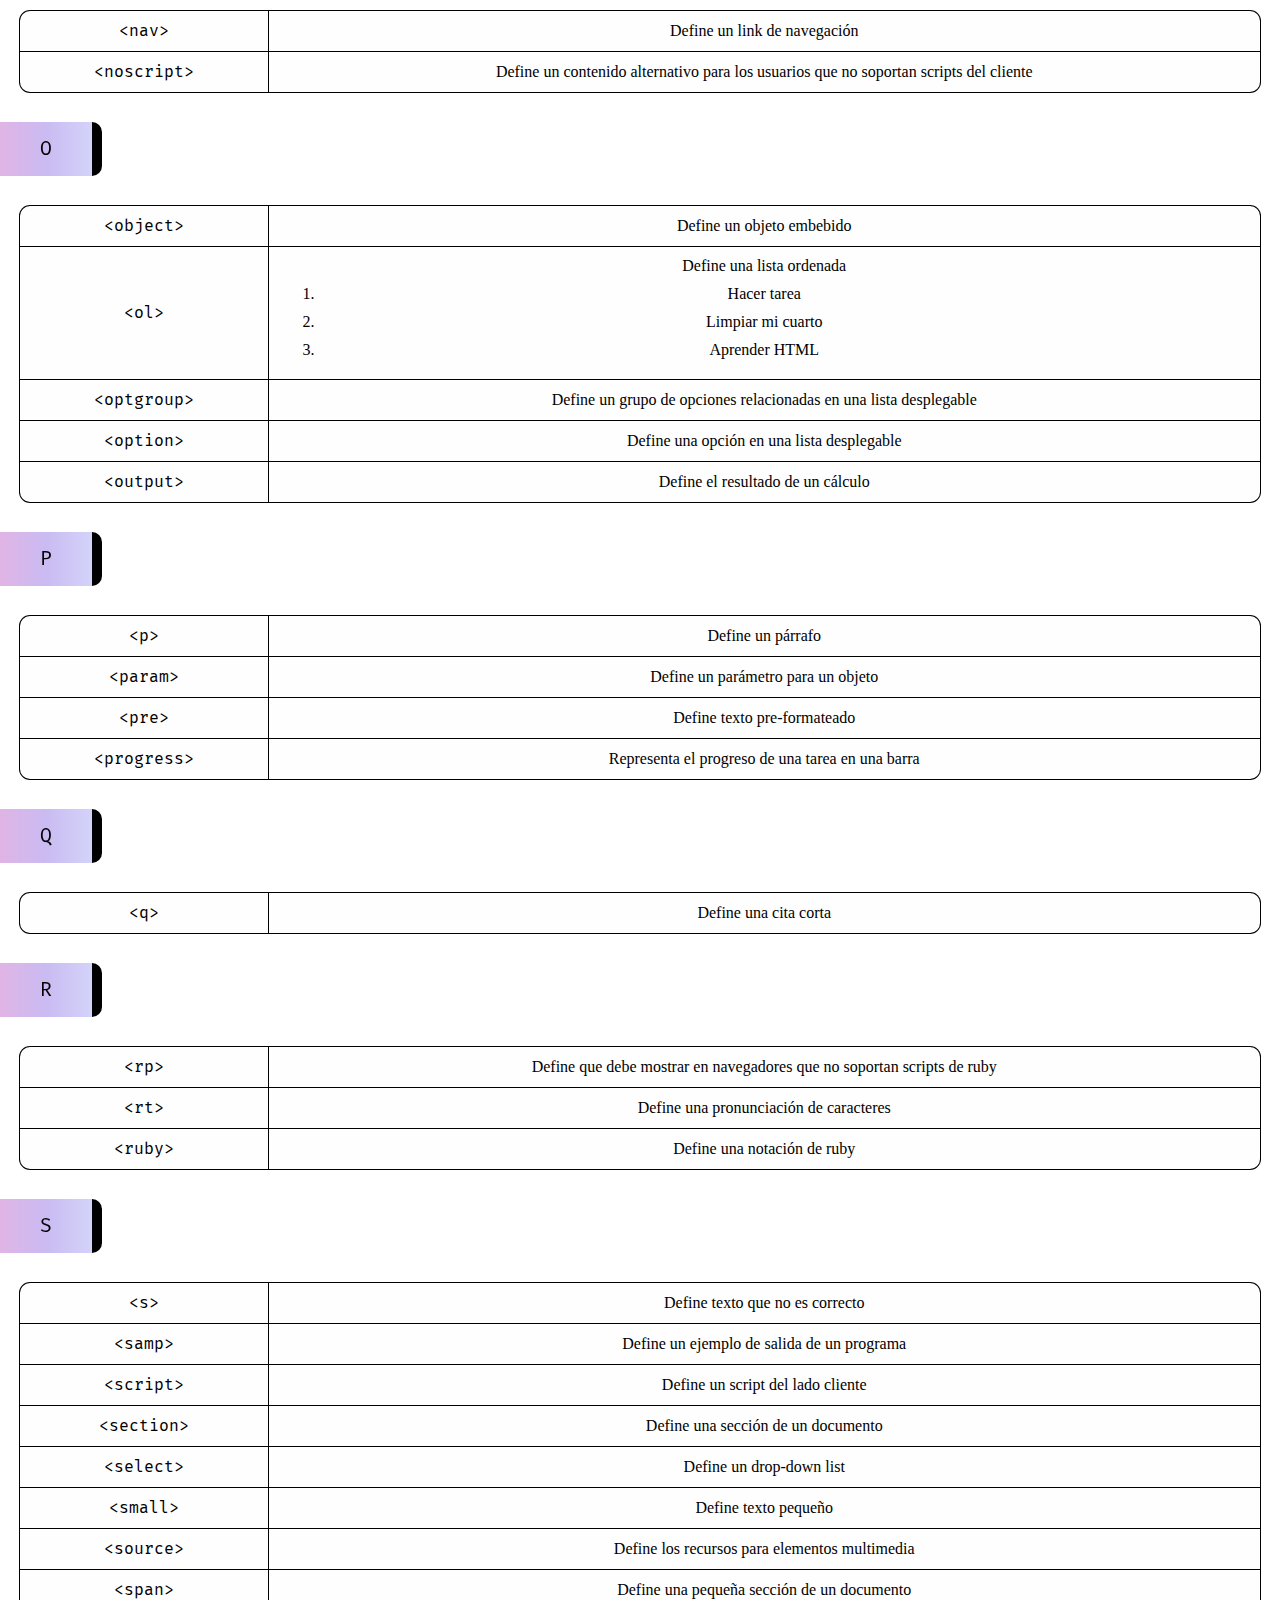
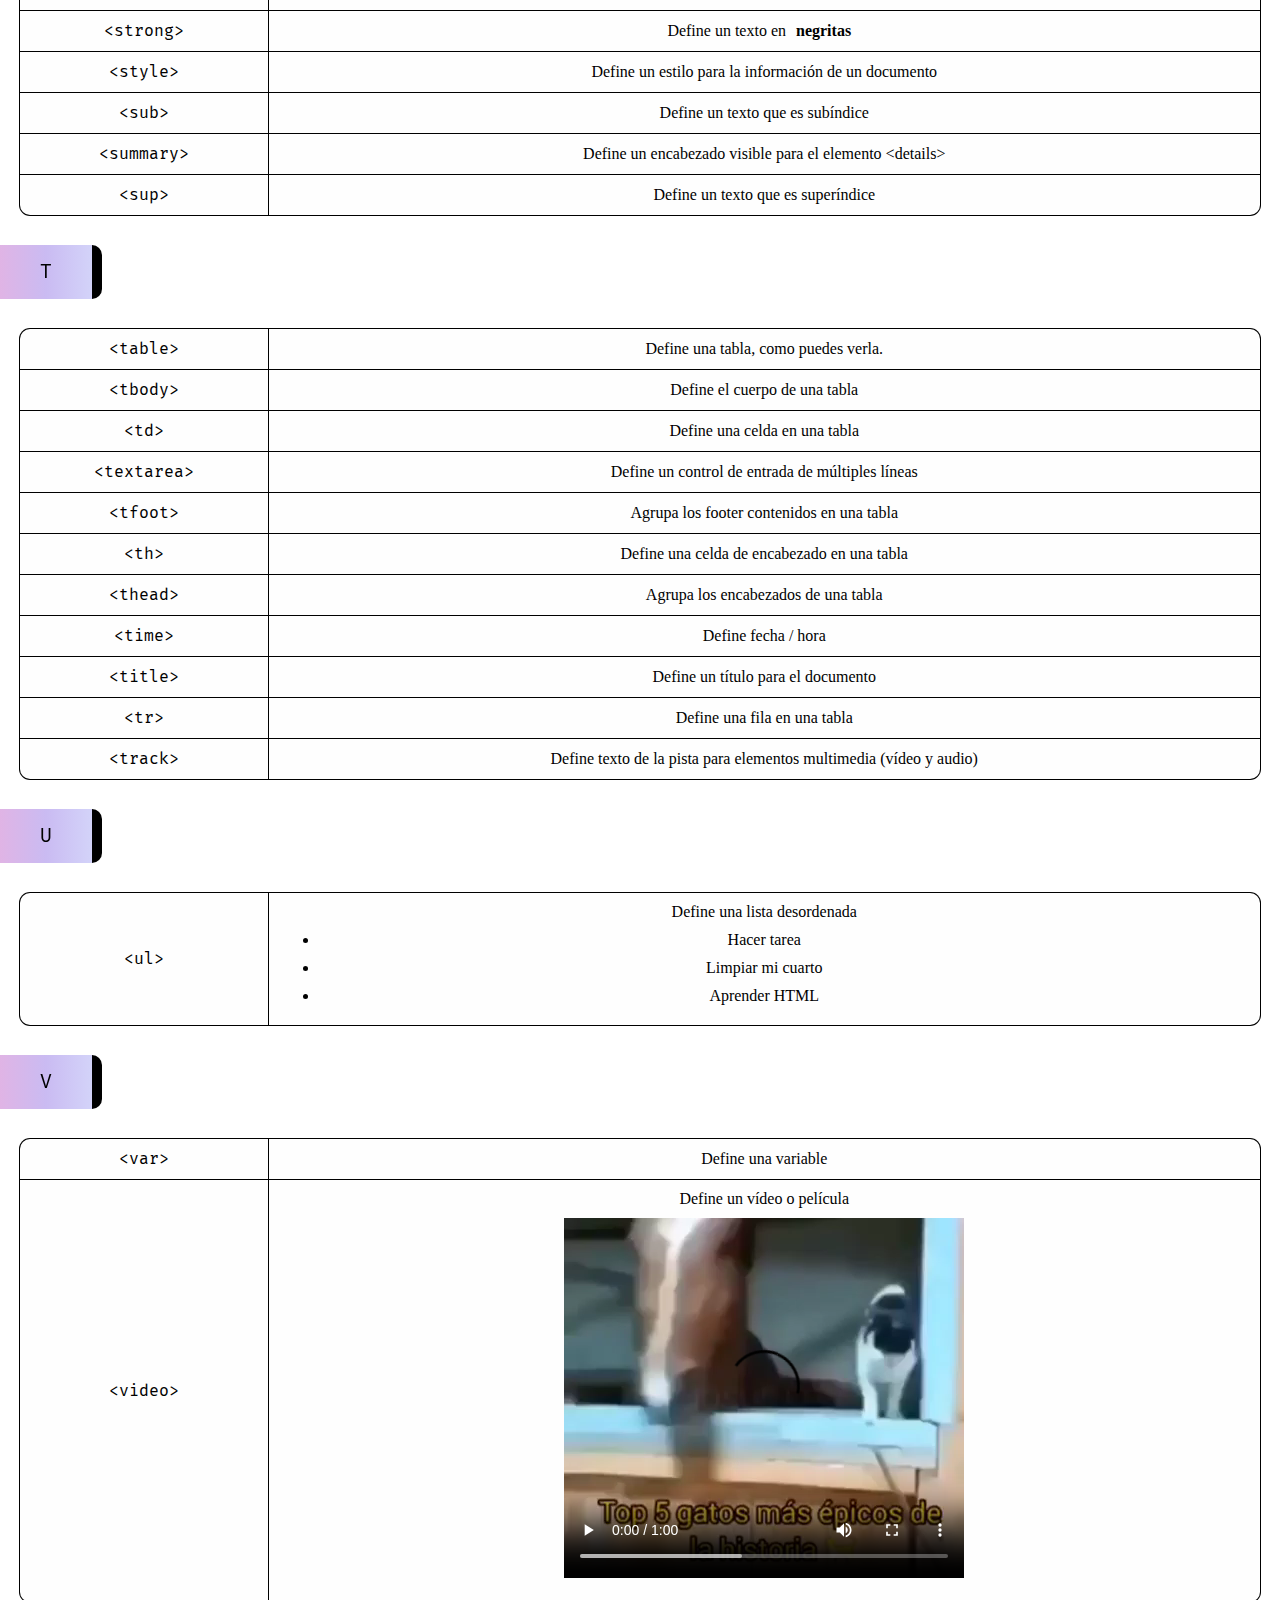
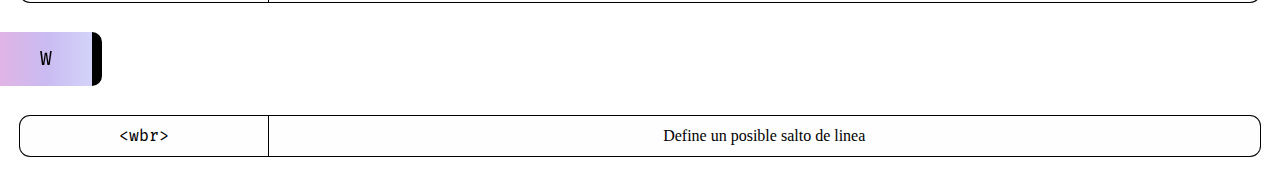
==== commit 6fa00afa: "Version 0.2" ====
--- a/index.html
+++ b/index.html
@@ -6,7 +6,7 @@
   <meta name="viewport" content="width=device-width, initial-scale=1.0">
   <title>Manual de HTML</title>
   <link rel="stylesheet" href="css/master.css">
-  <link rel="icon" href="/assets/code-wallpaper.jpg">
+  <link rel="icon" href="assets/code-wallpaper.jpg">
 </head>
 <body>
   <div class="main box-format bg-gradient">
@@ -68,7 +68,7 @@
       <tr>
          <td class = "main-cell">&lt;audio&gt;</td>
         <td>Define contenido de sonido<br>
-          <audio src="/assets/Redecorate.mp3" buffer controls></audio>
+          <audio src="assets/Redecorate.mp3" buffer controls></audio>
         </td>
       </tr>
 
@@ -281,7 +281,7 @@
       </tr>
       <tr>
          <td class = "main-cell">&lt;img&gt;</td>
-        <td>Define una imagen<br><img src="/assets/code-wallpaper.jpg"></td>
+        <td>Define una imagen<br><img src="assets/code-wallpaper.jpg"></td>
       </tr>
       <tr>
          <td class = "main-cell">&lt;input&gt;</td>
@@ -615,4 +615,4 @@
 
 
 </body>
-</html>+</html>
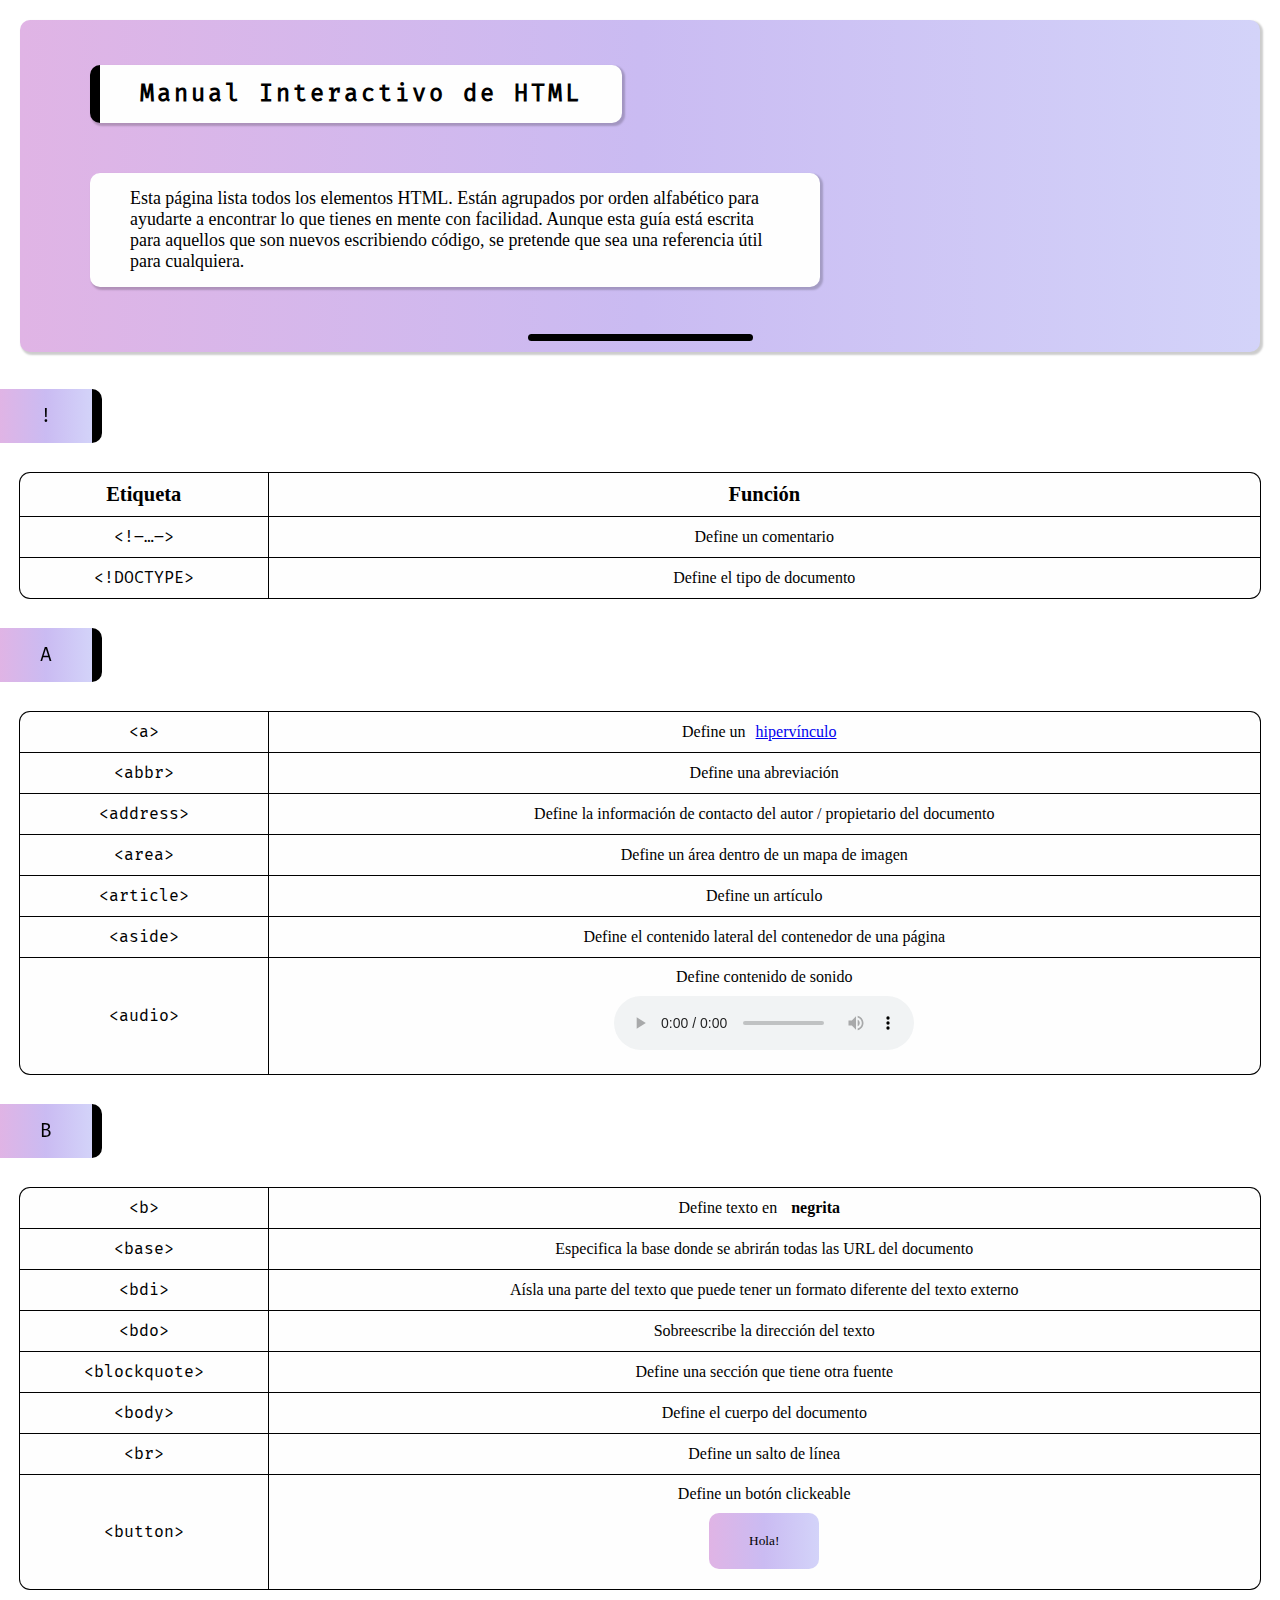
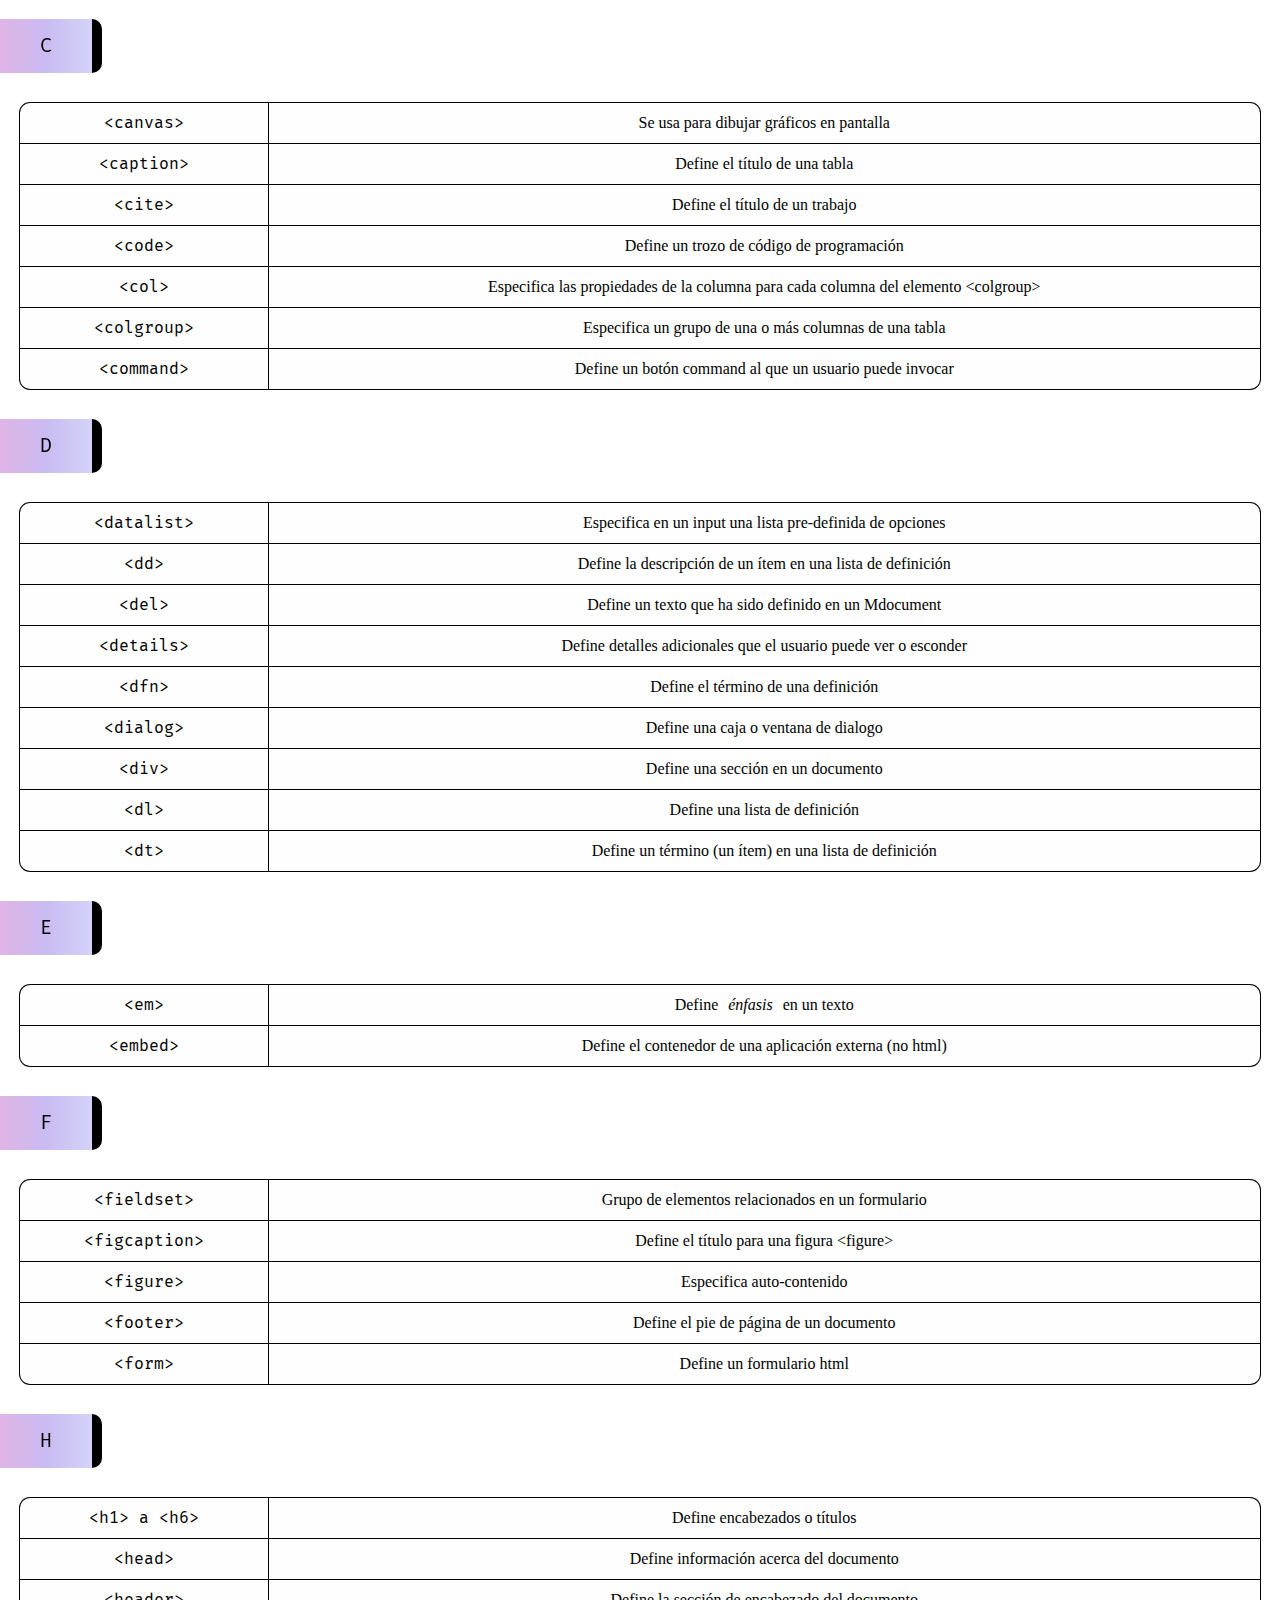
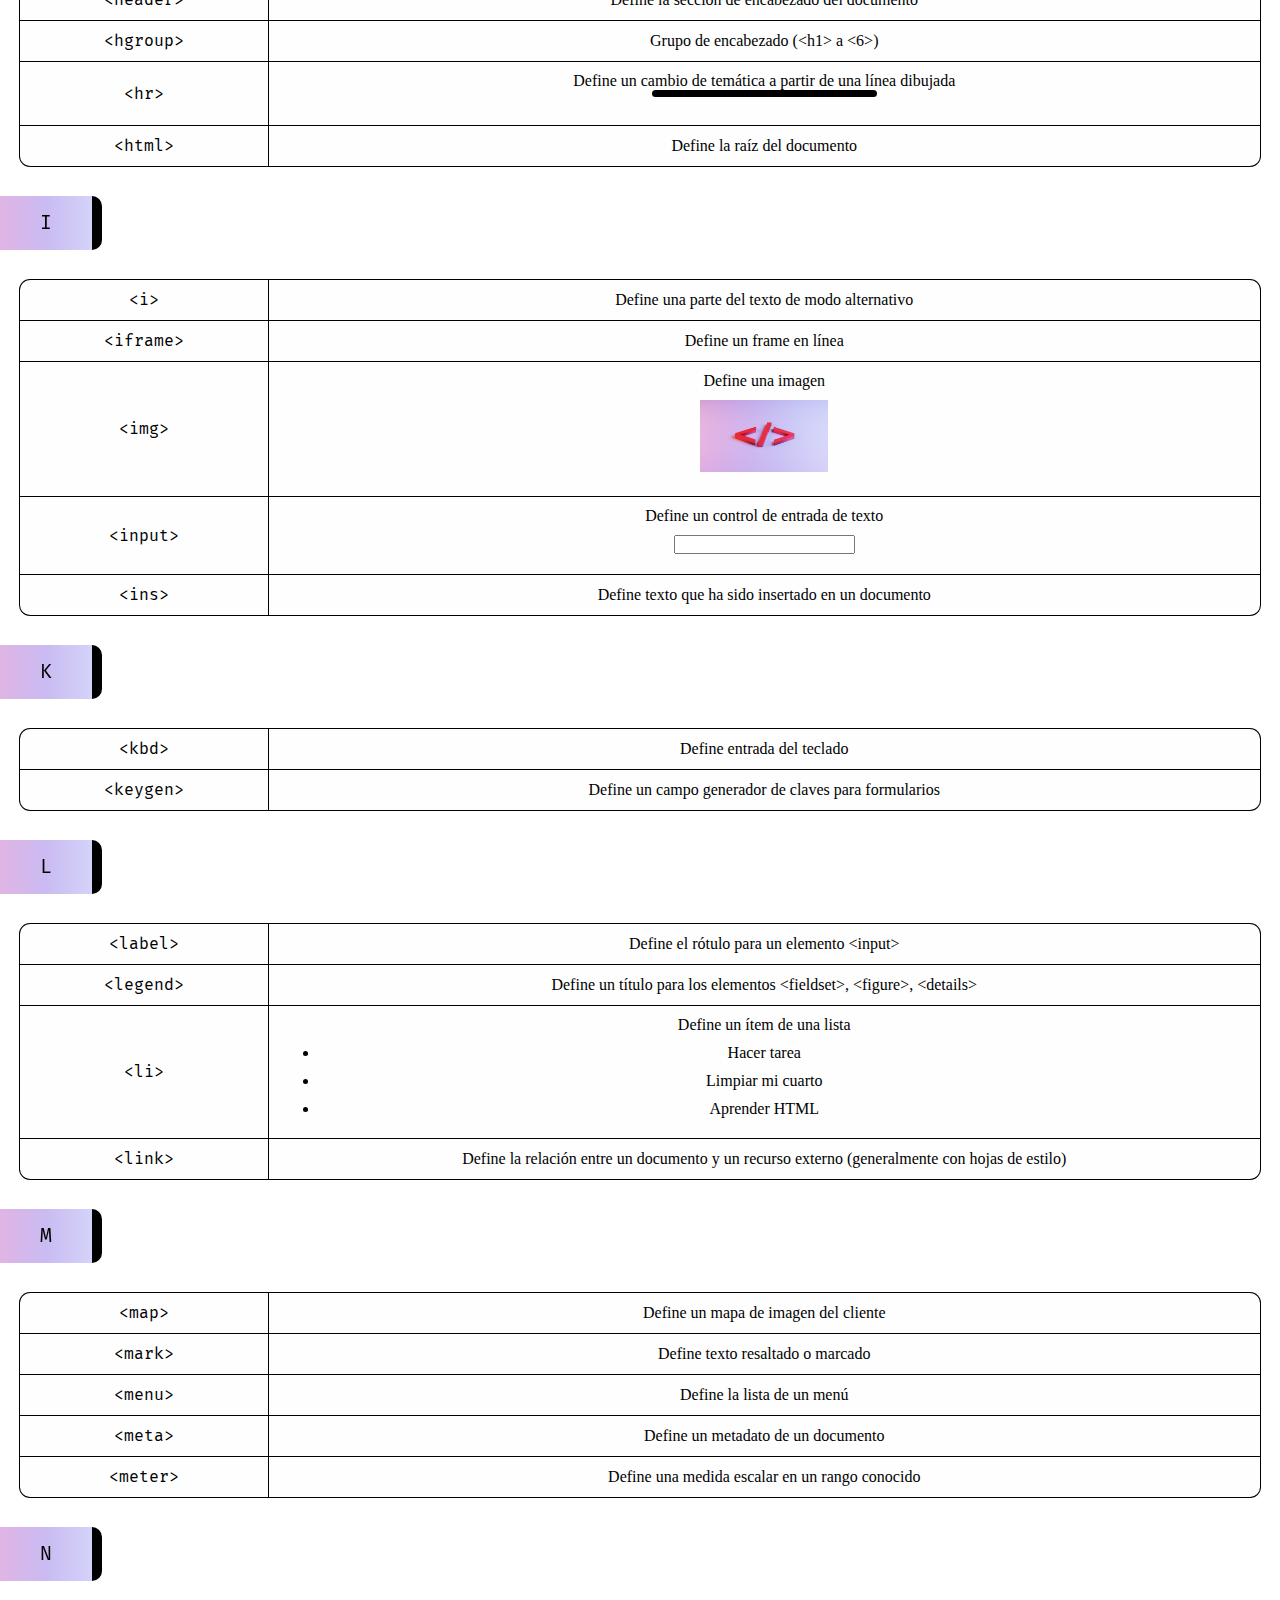
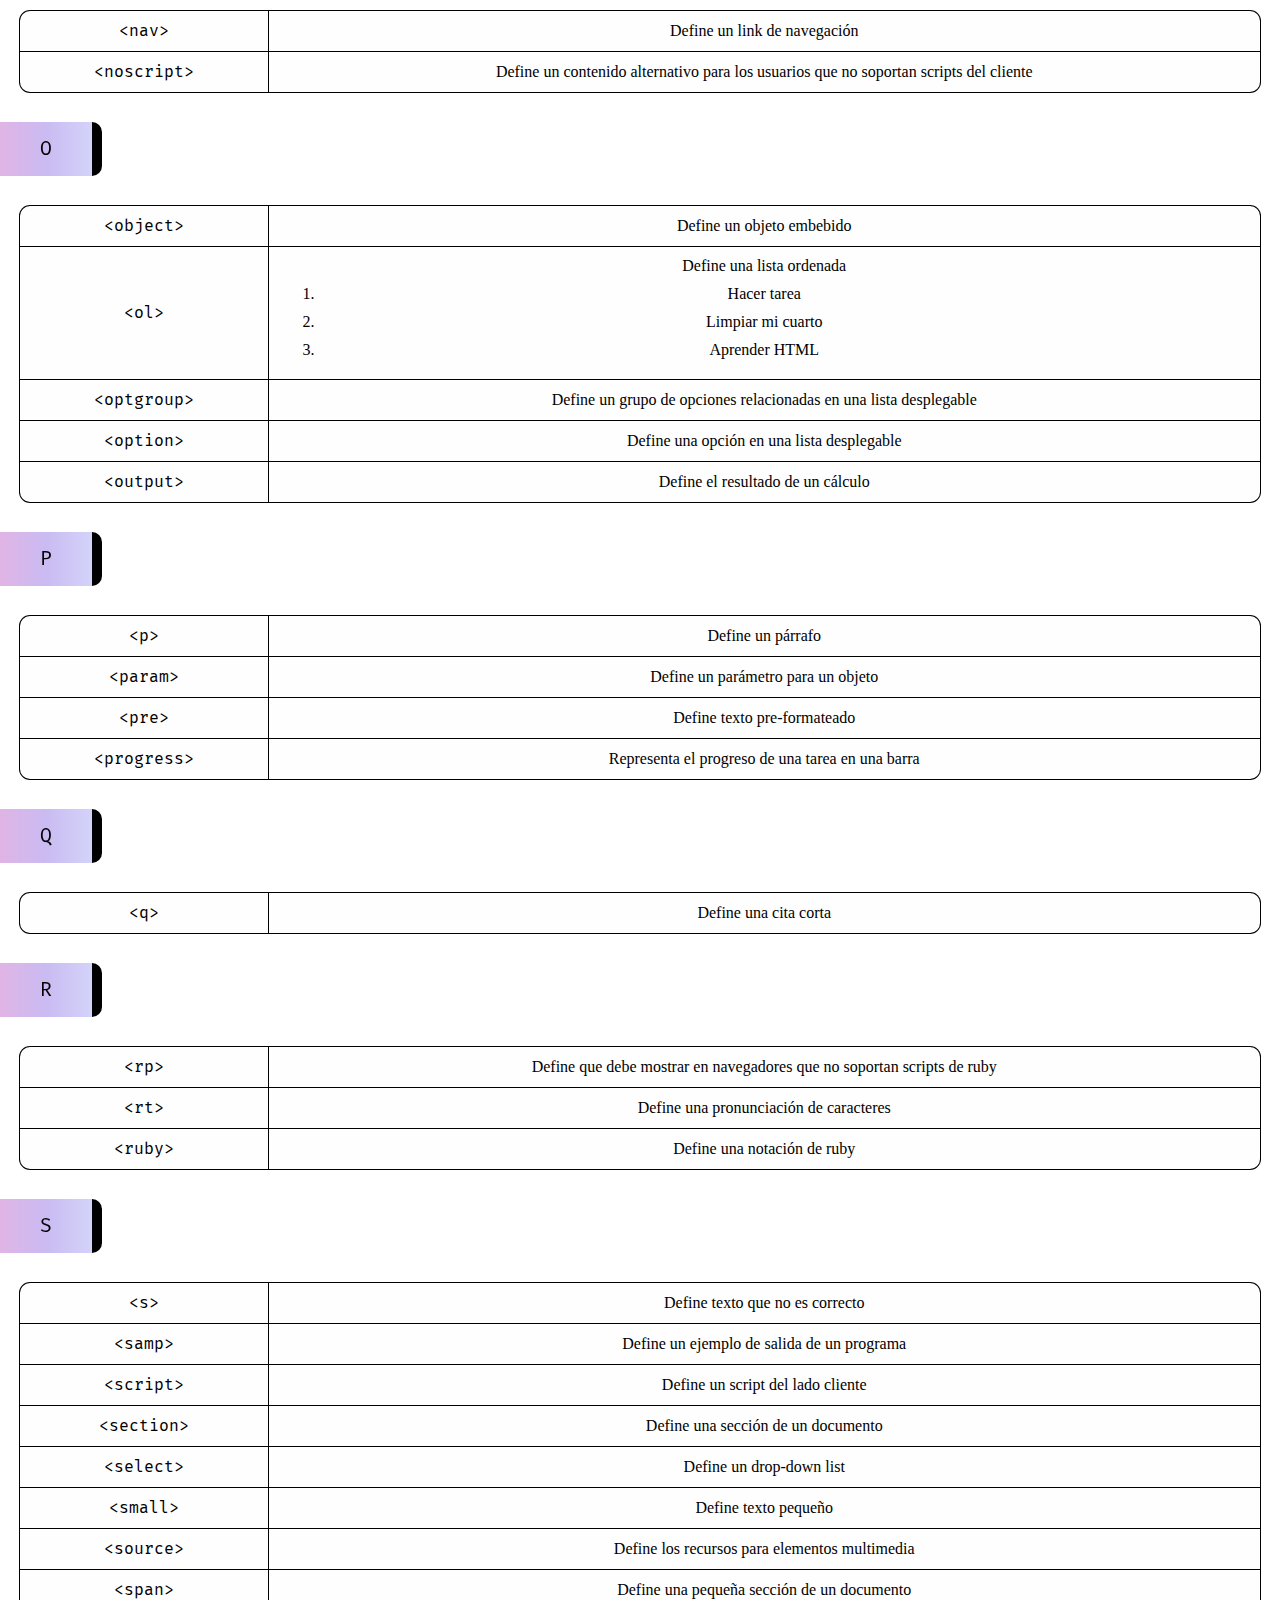
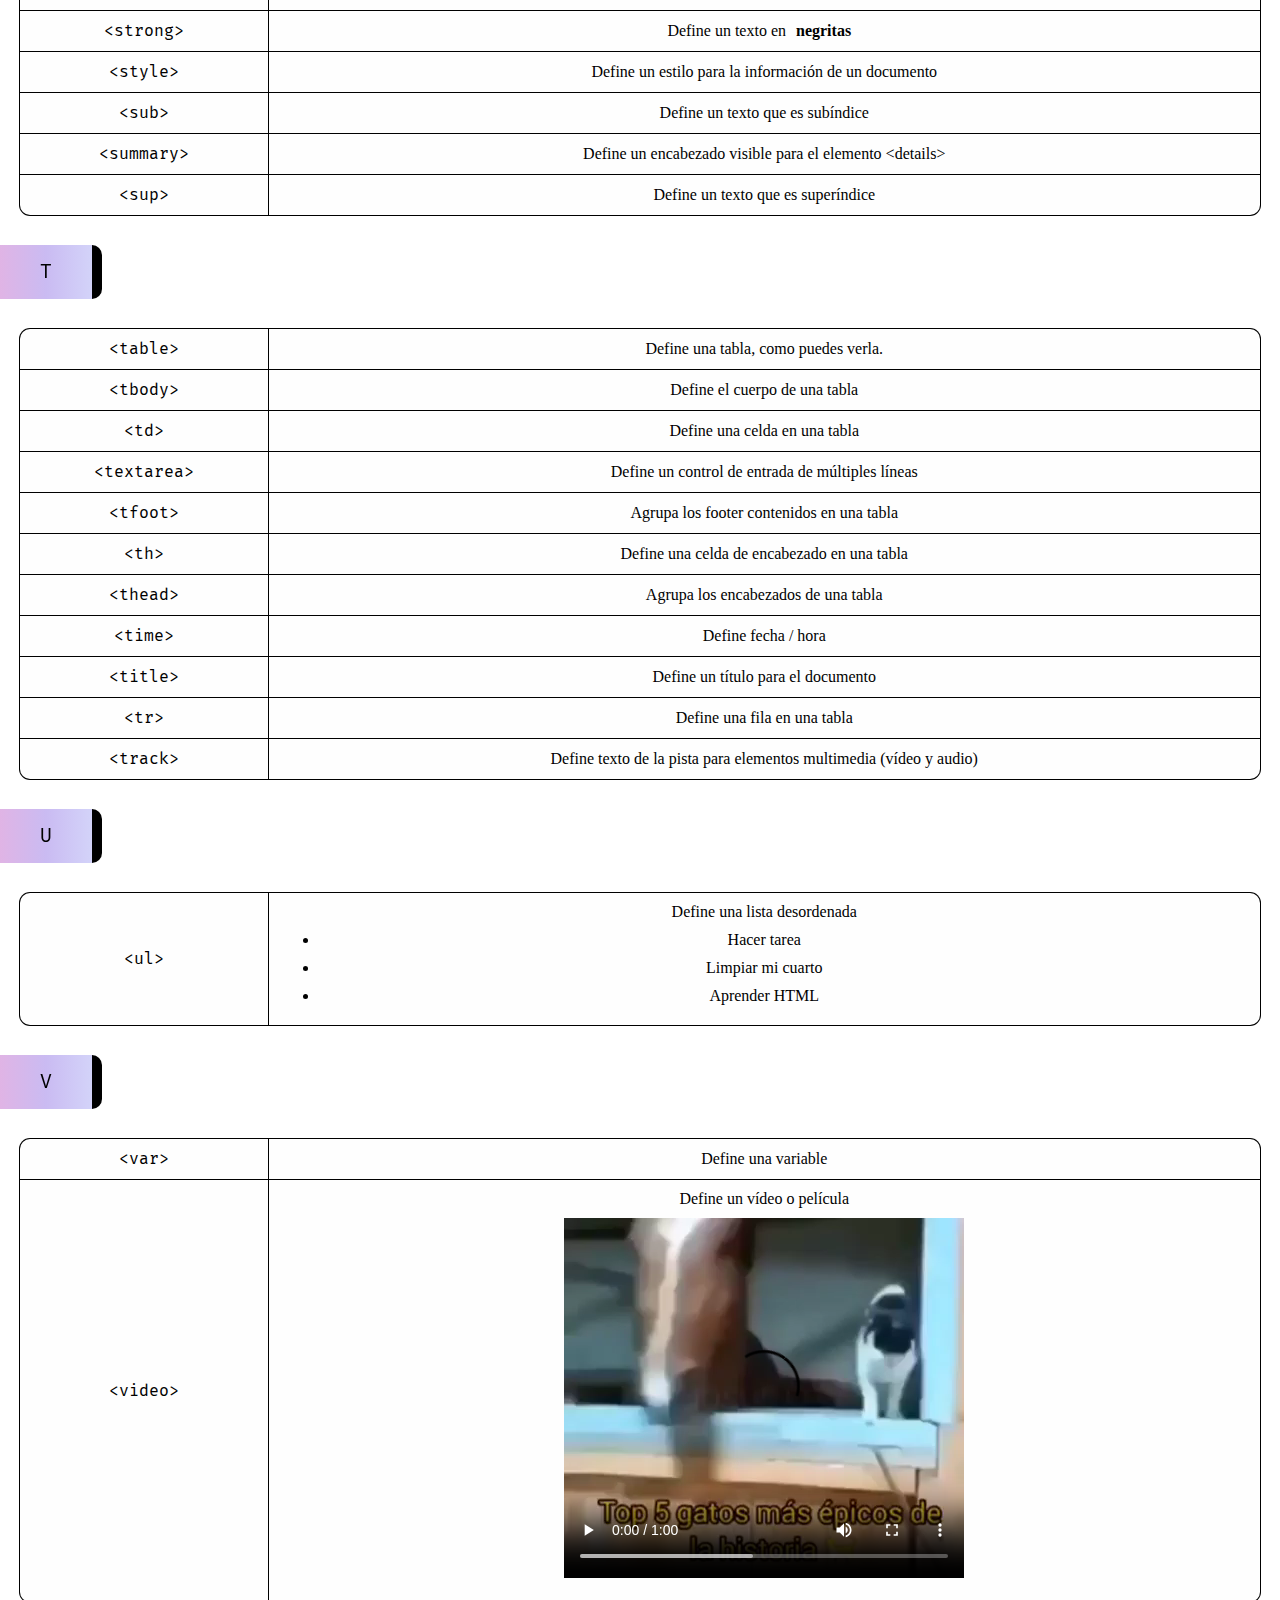
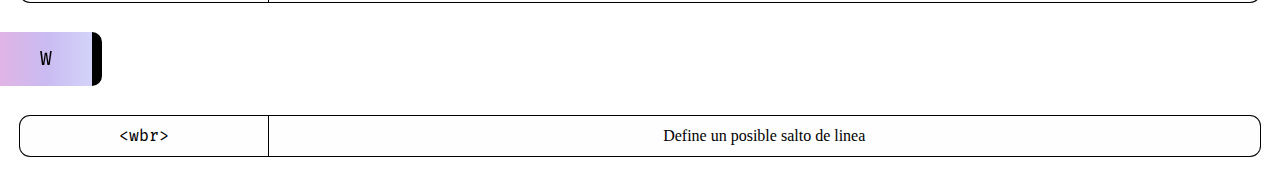
==== commit b91eab1d: "version 0.21" ====
--- a/index.html
+++ b/index.html
@@ -5,7 +5,7 @@
   <meta http-equiv="X-UA-Compatible" content="IE=edge">
   <meta name="viewport" content="width=device-width, initial-scale=1.0">
   <title>Manual de HTML</title>
-  <link rel="stylesheet" href="css/master.css">
+  <link rel="stylesheet" href="./css/master.css">
   <link rel="icon" href="assets/code-wallpaper.jpg">
 </head>
 <body>
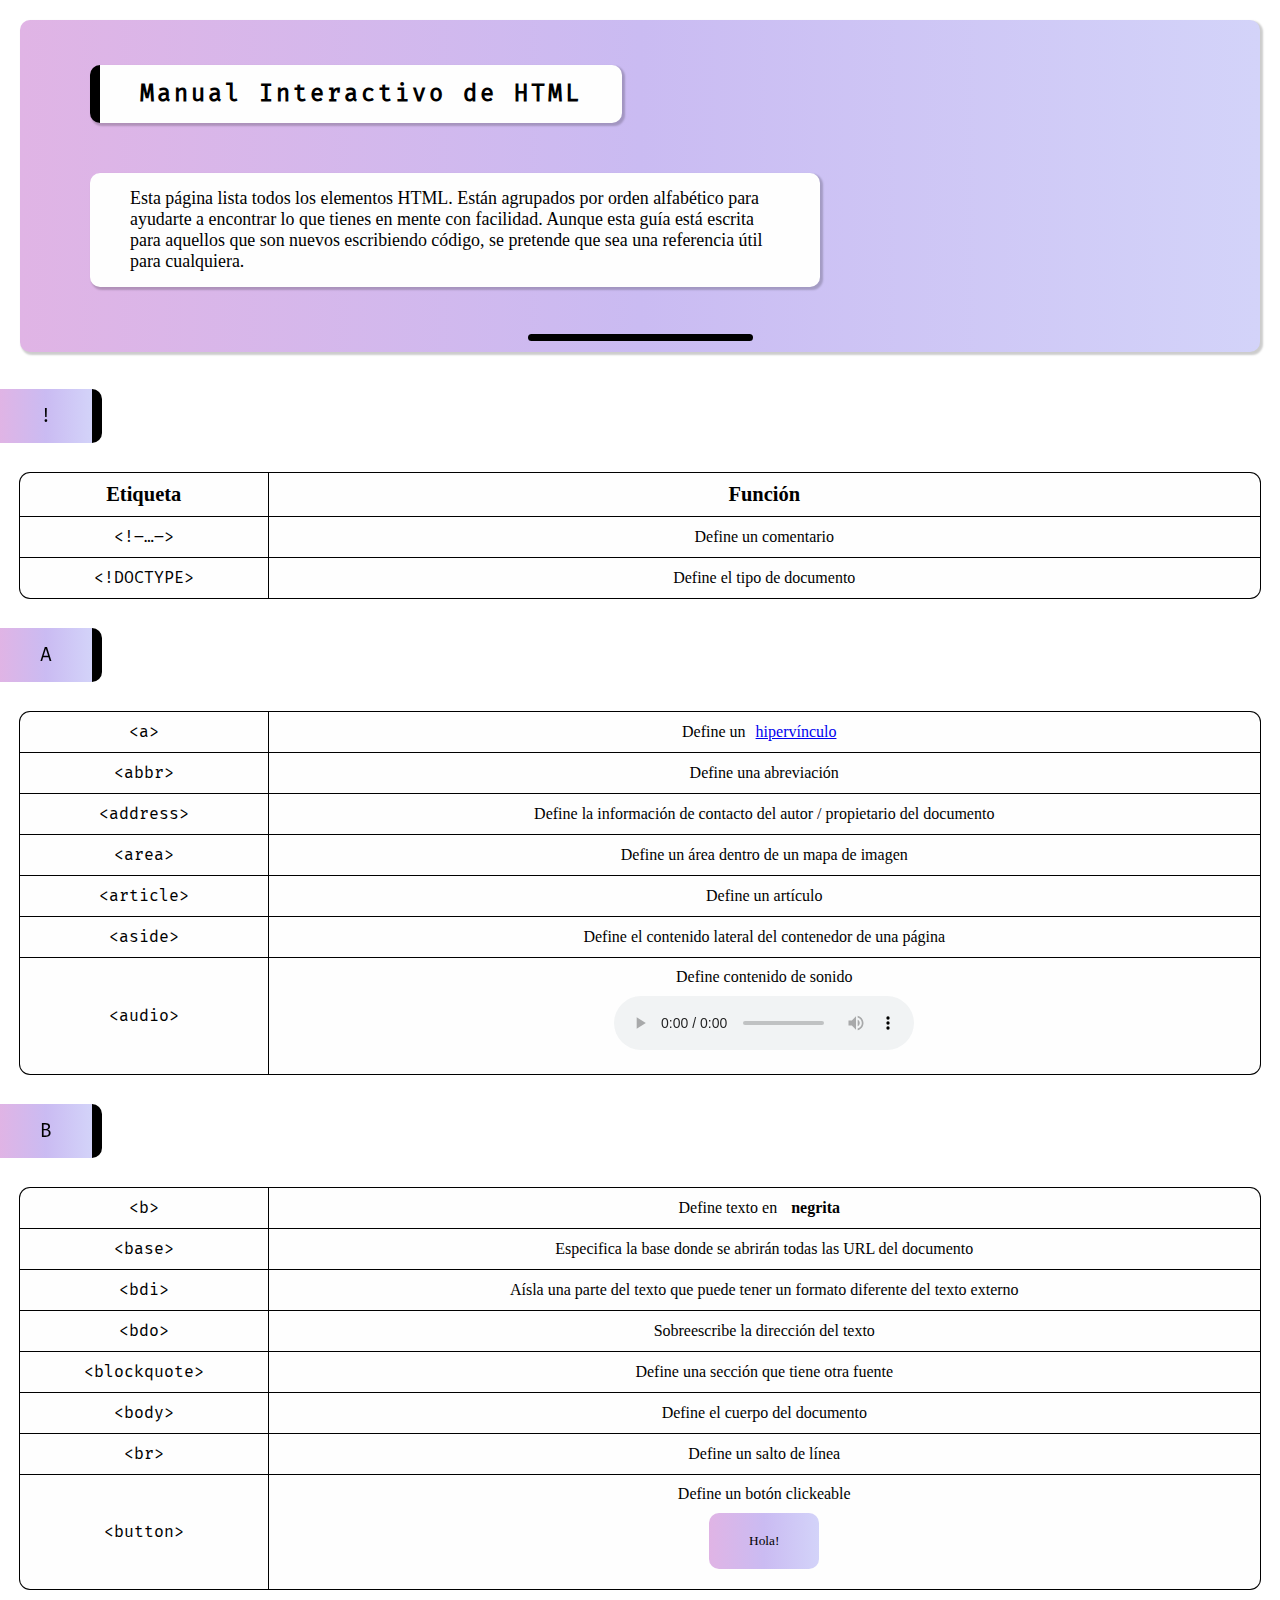
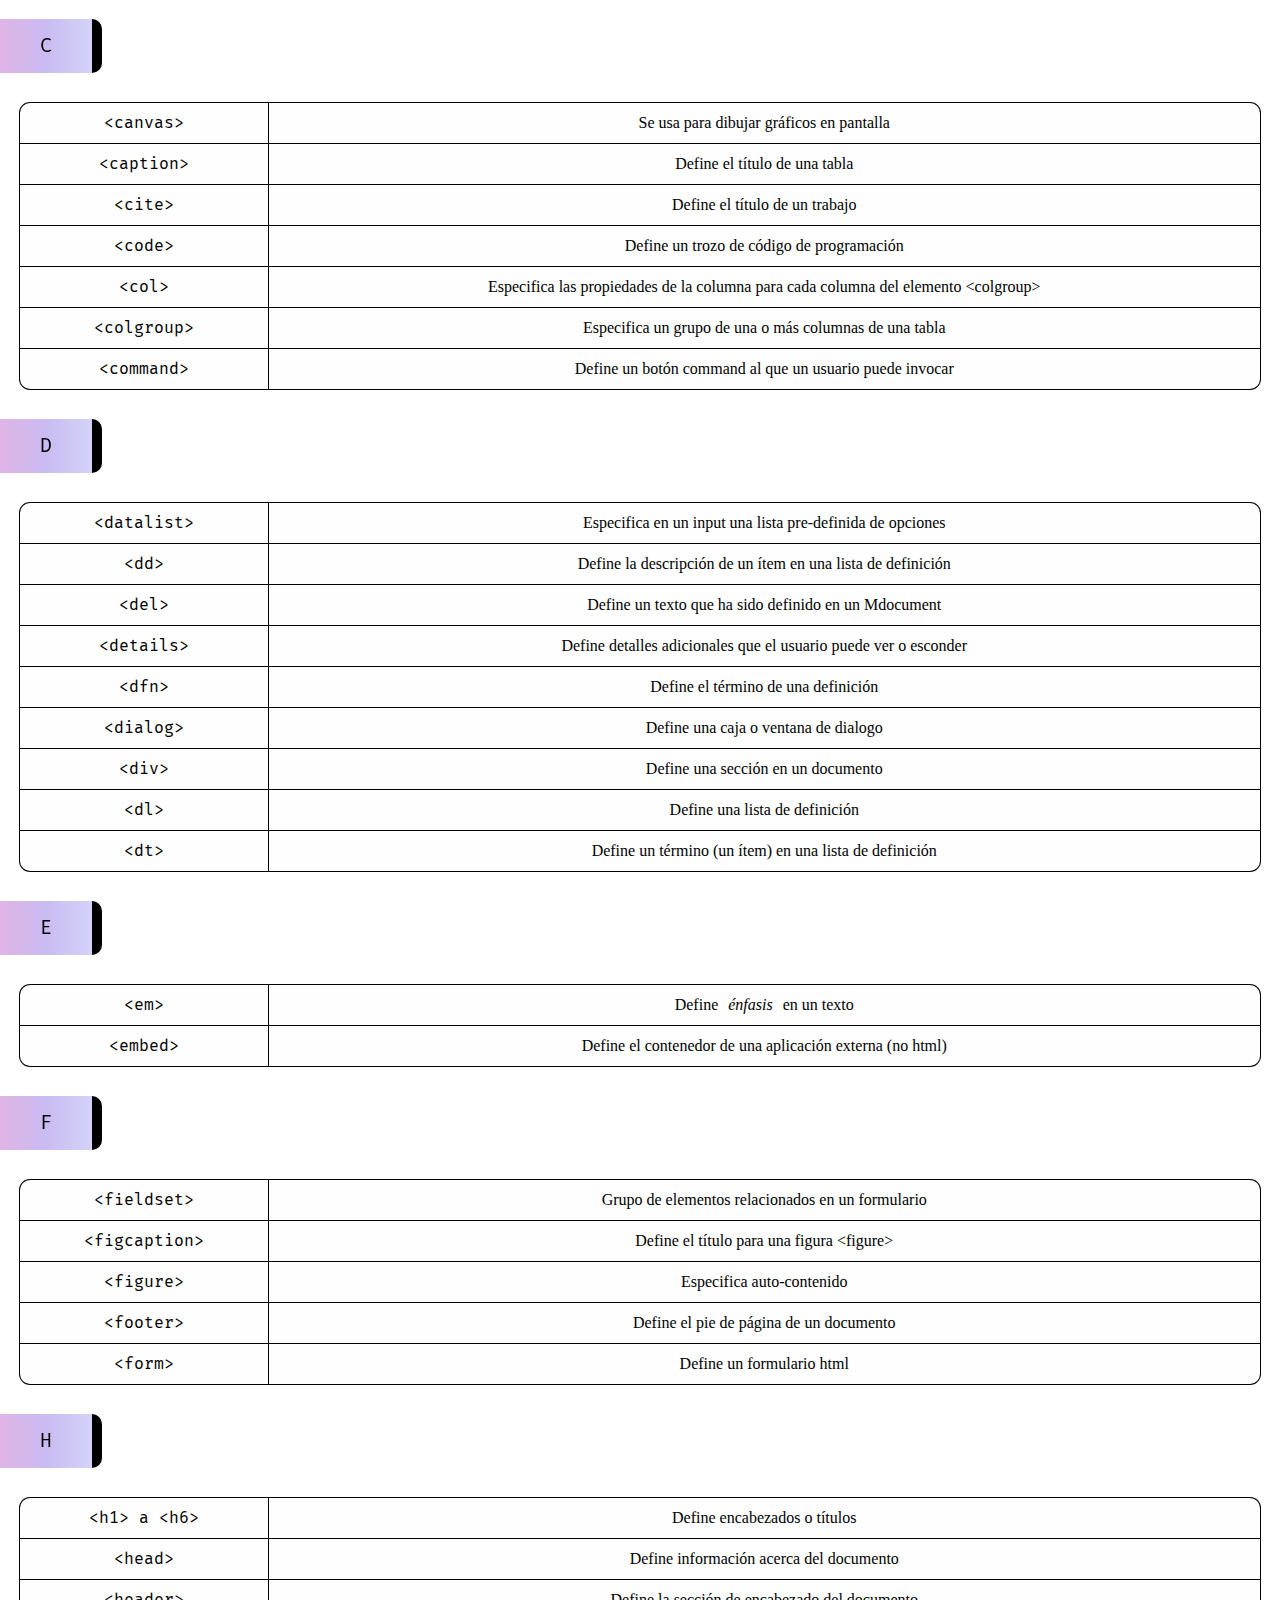
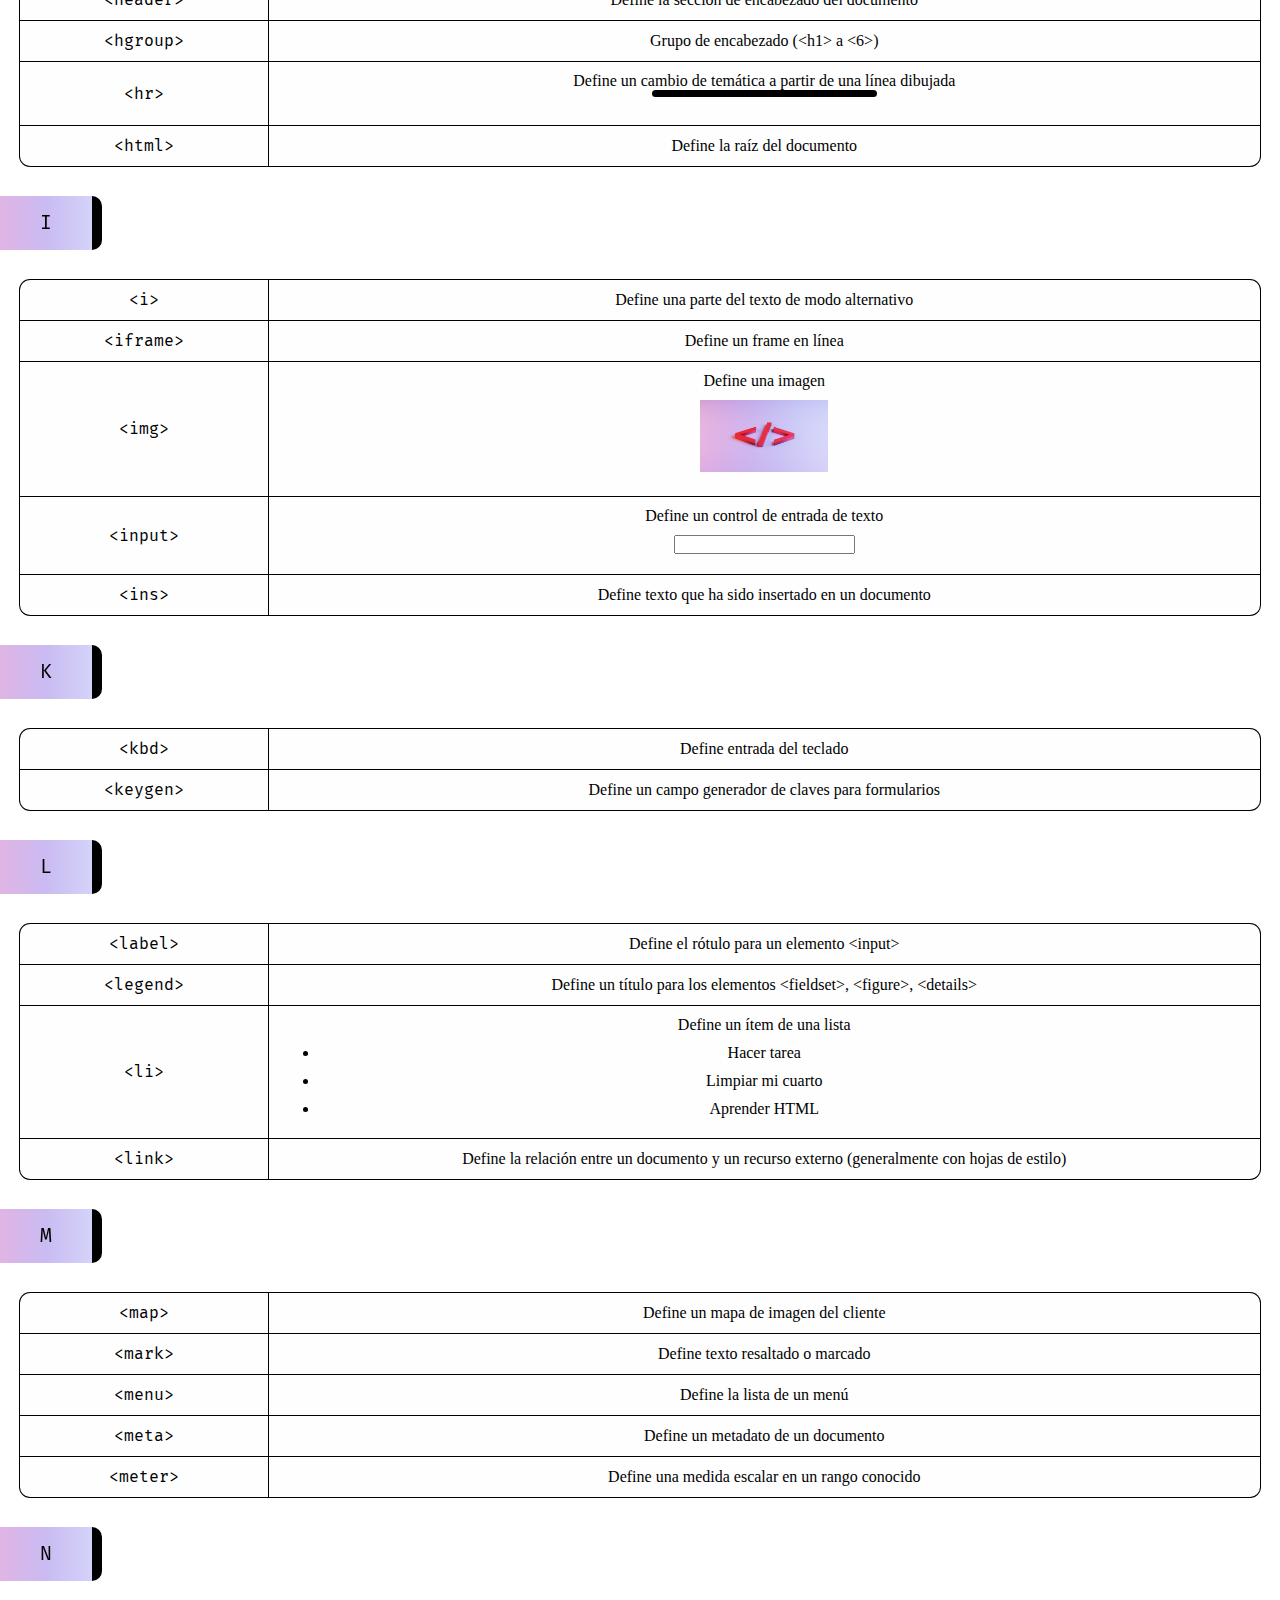
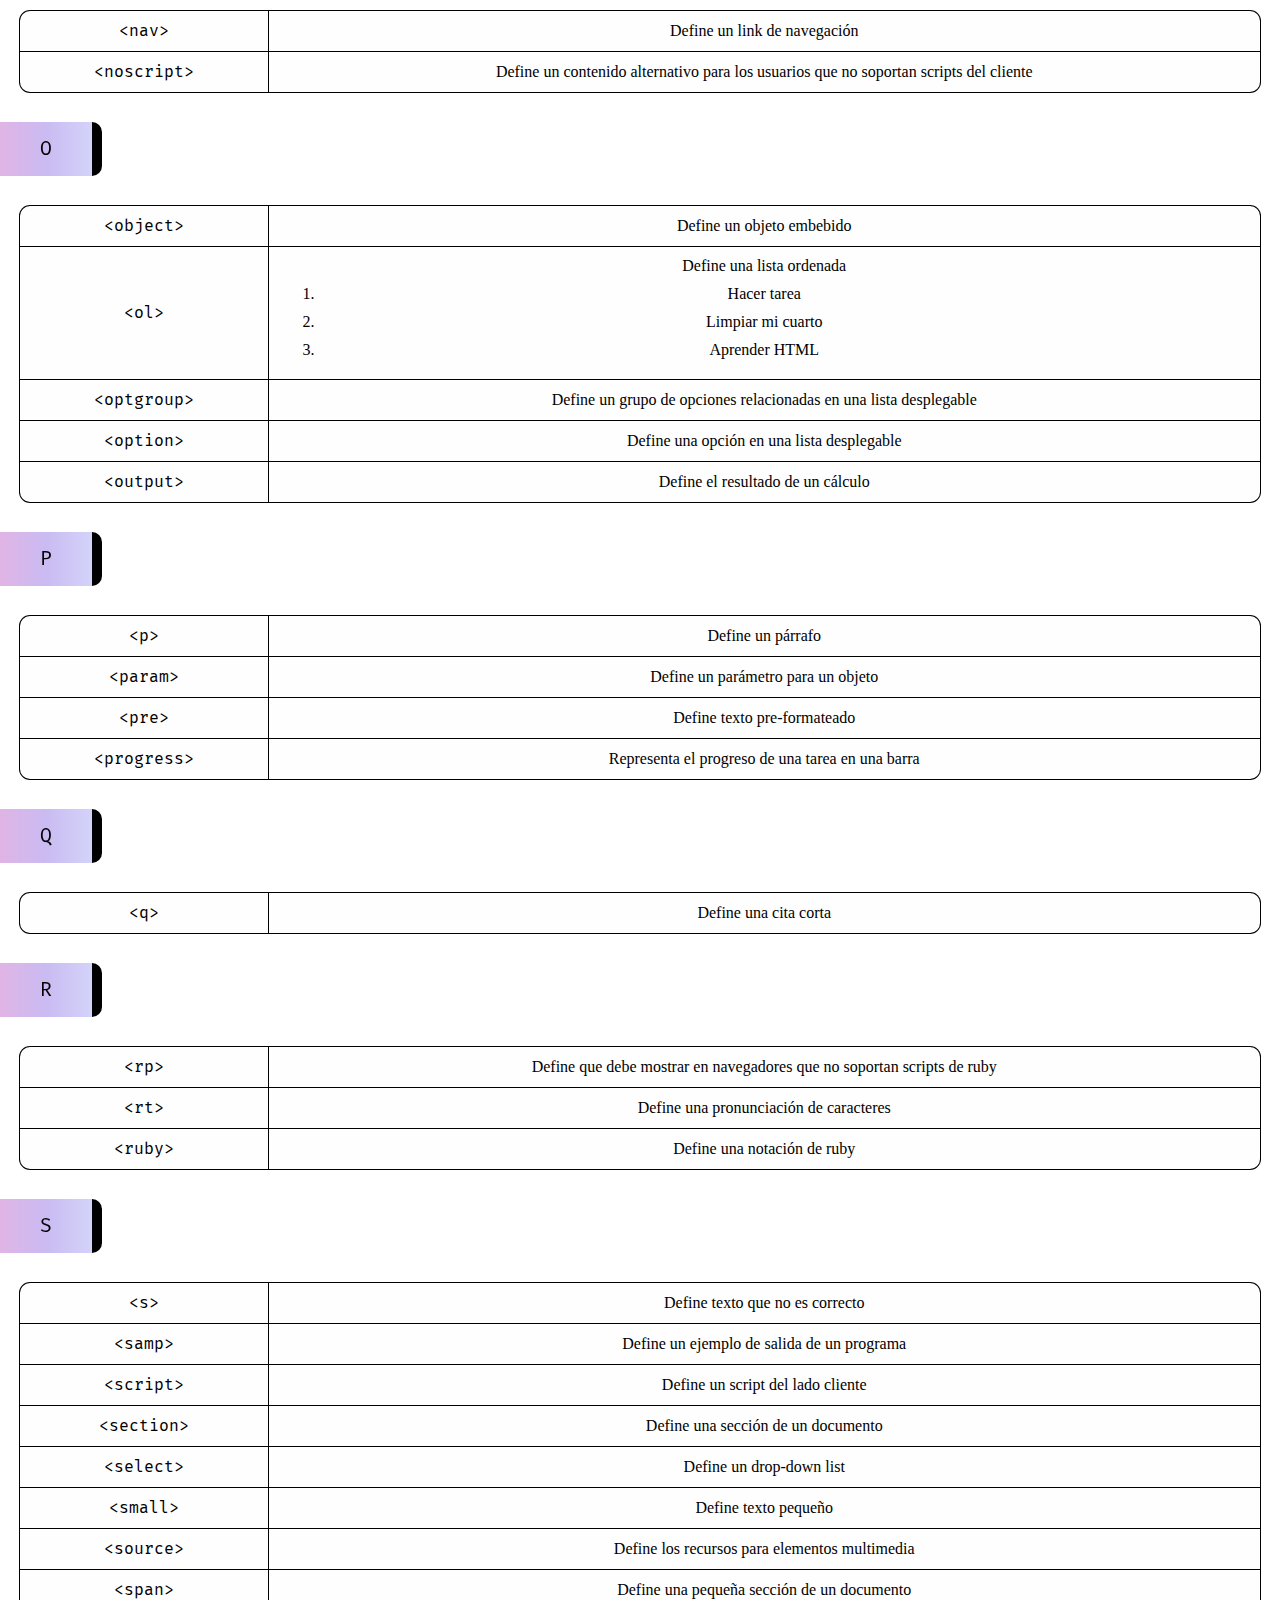
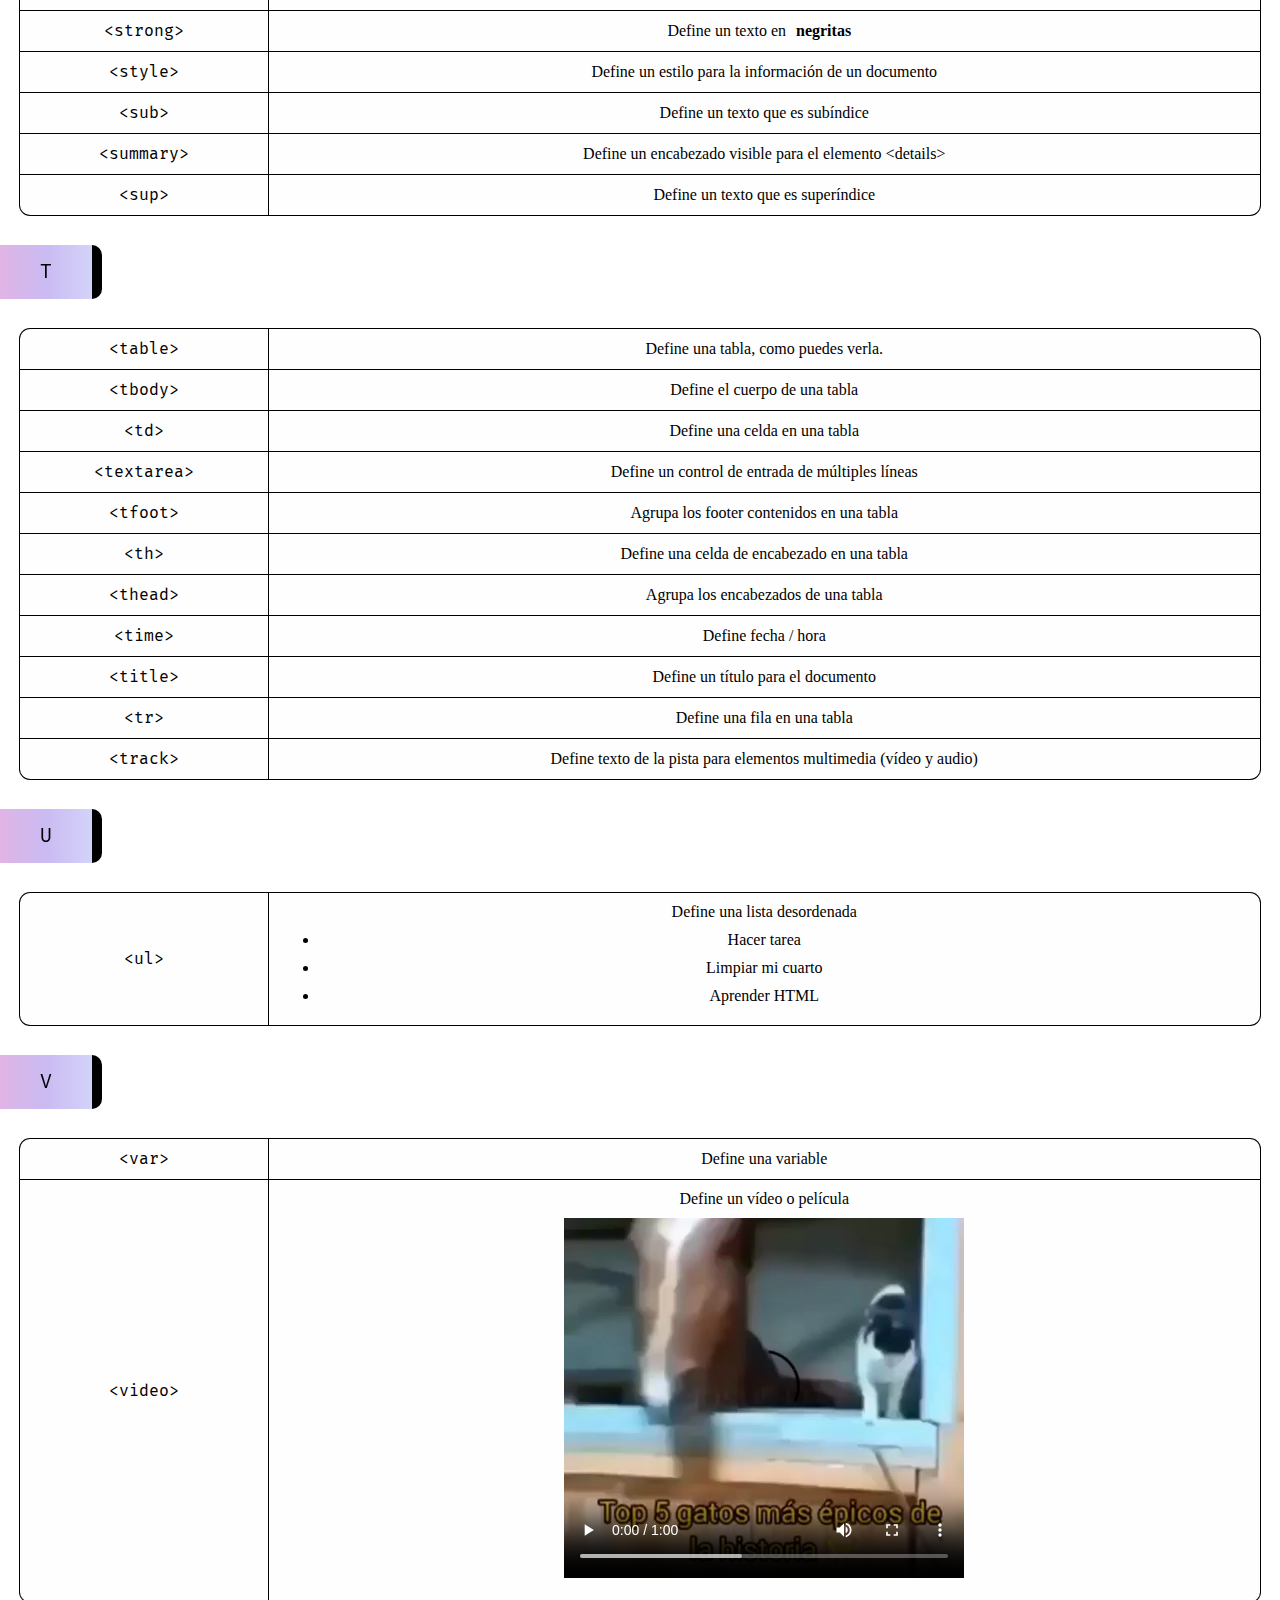
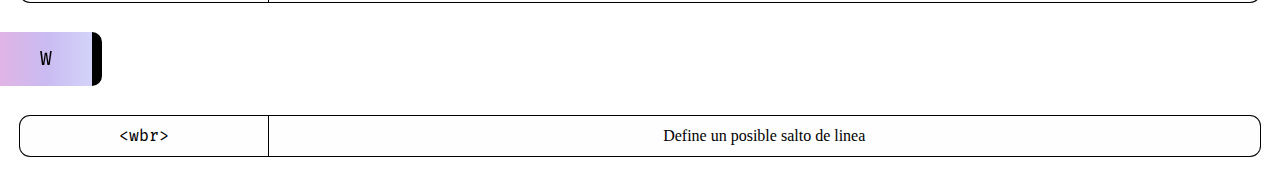
==== commit 26e18c27: "version 0.22" ====
--- a/index.html
+++ b/index.html
@@ -6,7 +6,7 @@
   <meta name="viewport" content="width=device-width, initial-scale=1.0">
   <title>Manual de HTML</title>
   <link rel="stylesheet" href="./css/master.css">
-  <link rel="icon" href="assets/code-wallpaper.jpg">
+  <link rel="icon" href="./assets/code-wallpaper.jpg">
 </head>
 <body>
   <div class="main box-format bg-gradient">
@@ -68,7 +68,7 @@
       <tr>
          <td class = "main-cell">&lt;audio&gt;</td>
         <td>Define contenido de sonido<br>
-          <audio src="assets/Redecorate.mp3" buffer controls></audio>
+          <audio src="./assets/Redecorate.mp3" buffer controls></audio>
         </td>
       </tr>
 
@@ -281,7 +281,7 @@
       </tr>
       <tr>
          <td class = "main-cell">&lt;img&gt;</td>
-        <td>Define una imagen<br><img src="assets/code-wallpaper.jpg"></td>
+        <td>Define una imagen<br><img src="./assets/code-wallpaper.jpg"></td>
       </tr>
       <tr>
          <td class = "main-cell">&lt;input&gt;</td>
@@ -595,7 +595,7 @@
       <tr>
          <td class = "main-cell">&lt;video&gt;</td>
         <td>Define un vídeo o película<br>
-        <video src="/assets/gato.mp4" buffer controls></video>
+        <video src="./assets/gato.mp4" buffer controls></video>
         </td>
       </tr>
     </tbody>
